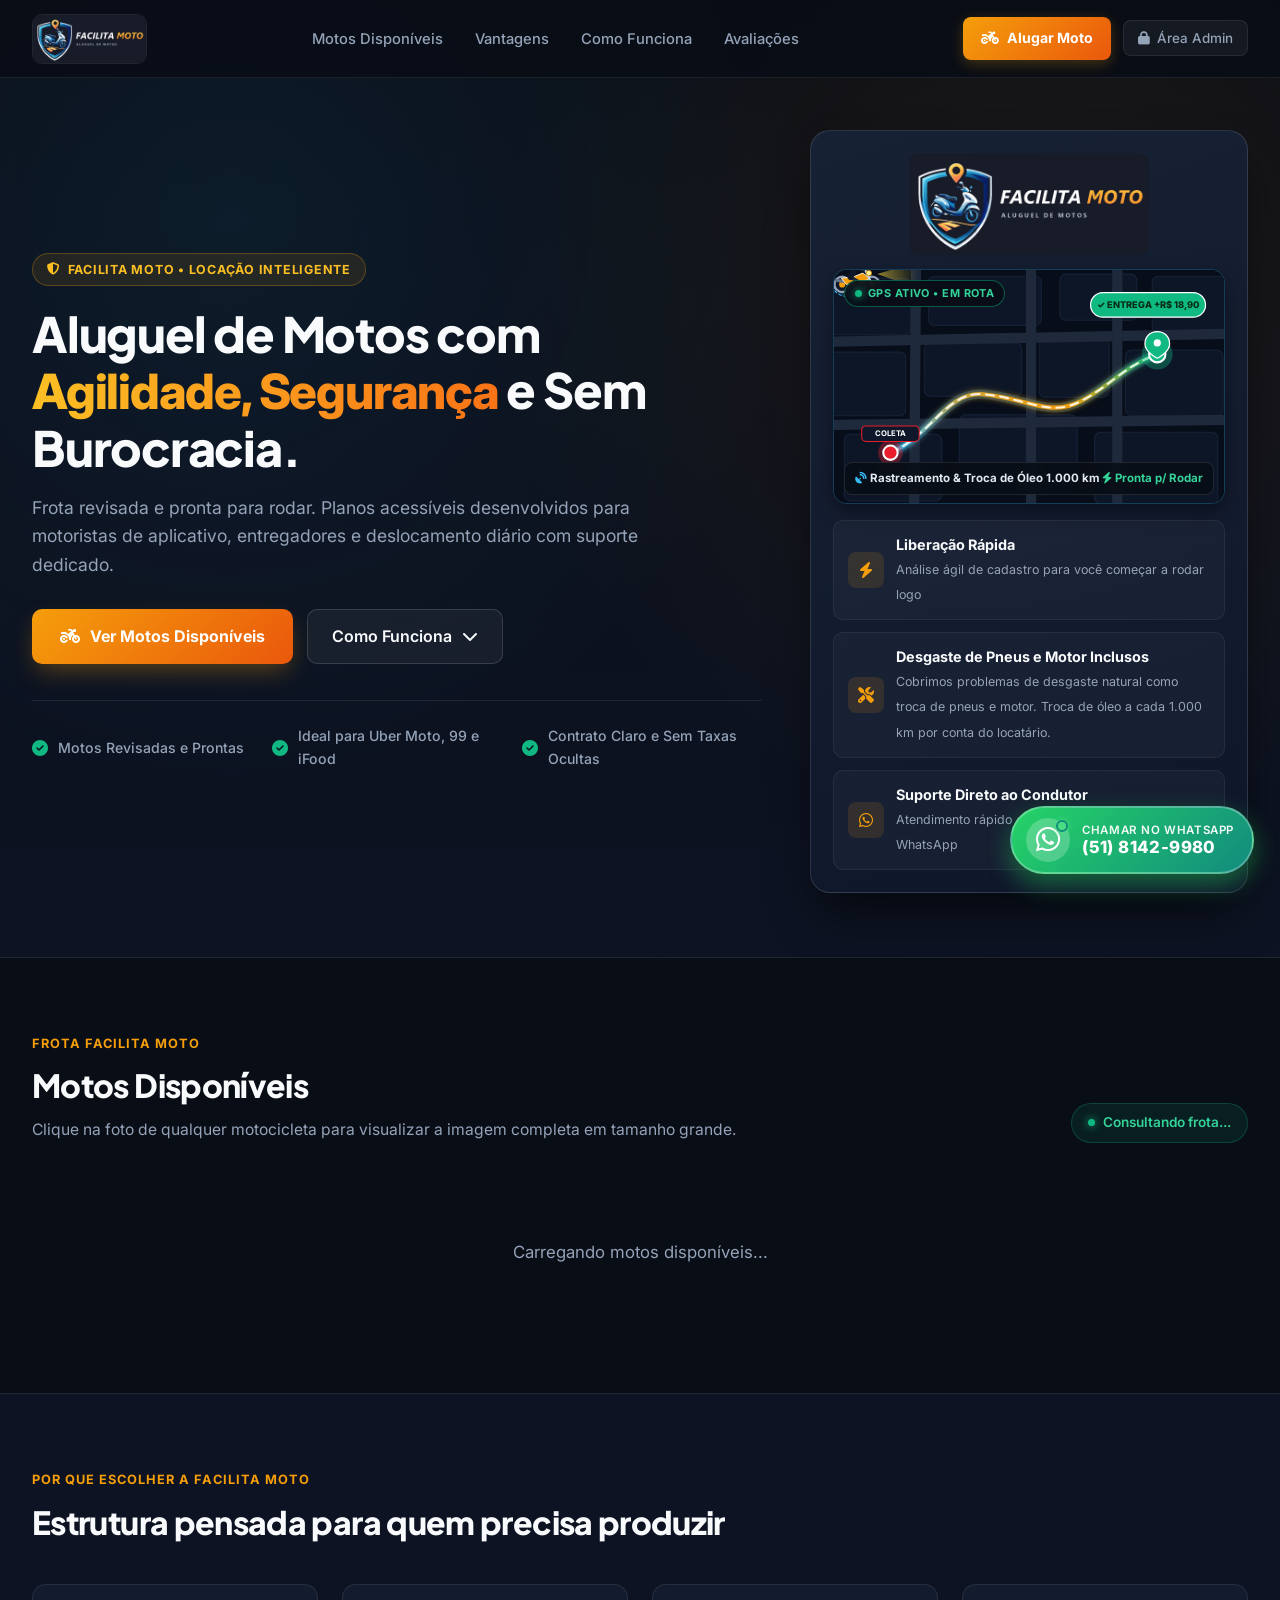
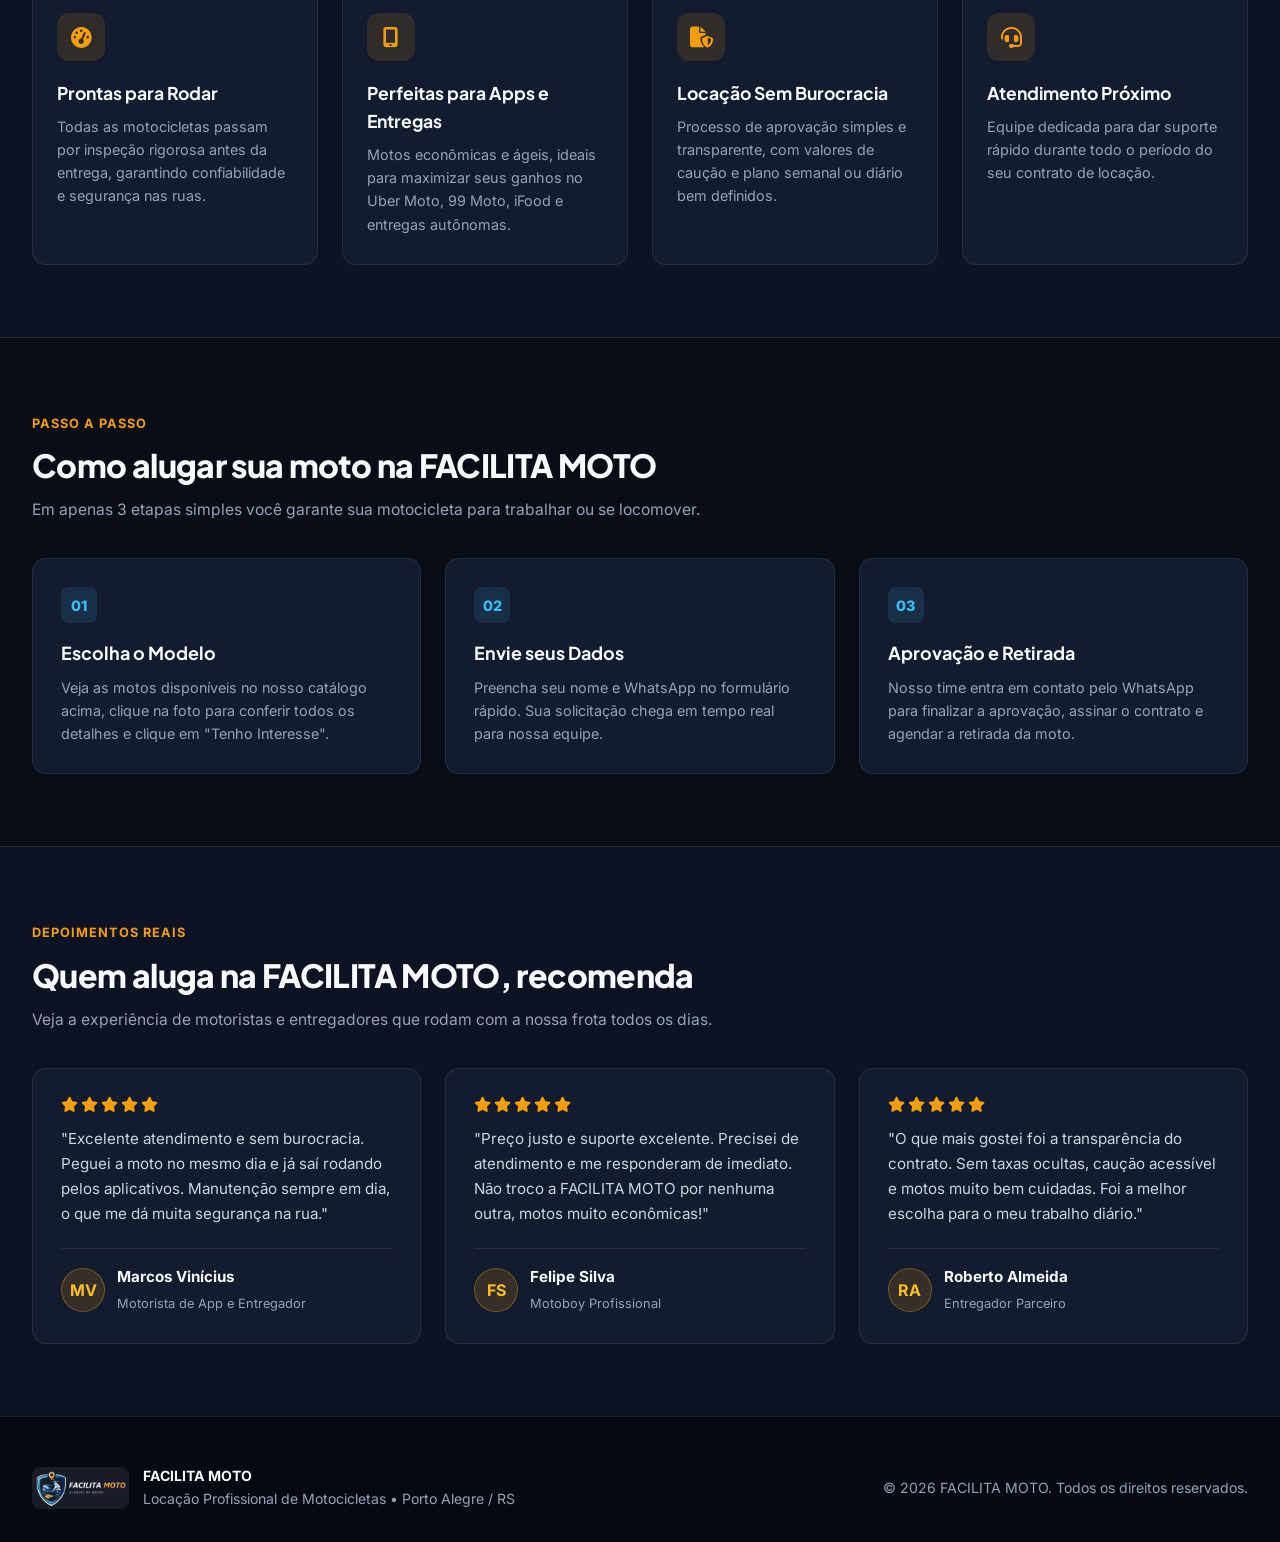
==== index.html @ a337e719 "Adicionar servicos pecas com valor R$ pagos dia 30, status condutor patio, login sem arroba, manter " ====
<!DOCTYPE html>
<html lang="pt-BR">
<head>
    <meta charset="UTF-8">
    <meta name="viewport" content="width=device-width, initial-scale=1.0, maximum-scale=1.0, user-scalable=no, viewport-fit=cover">
    <meta name="apple-mobile-web-app-capable" content="yes">
    <meta name="apple-mobile-web-app-status-bar-style" content="black-translucent">
    <meta name="theme-color" content="#090D16">
    <title>FACILITA MOTO | Locação Profissional de Motocicletas</title>
    <meta name="description" content="FACILITA MOTO - Aluguel de motos revisadas e prontas para rodar em Porto Alegre. Ideal para Uber Moto, 99 e iFood com aprovação rápida, rastreador e sem burocracia.">
    
    <!-- Favicon Oficial Facilita Moto (Quadrado Moto + GPS Sem Distorção) -->
    <link rel="manifest" href="manifest.json">
    <link rel="icon" type="image/x-icon" href="favicon.ico?v=2">
    <link rel="icon" type="image/png" sizes="32x32" href="favicon.png?v=2">
    <link rel="apple-touch-icon" href="favicon.png?v=2">

    <!-- Metatags de Compartilhamento Social (WhatsApp, Facebook, Instagram, Twitter) -->
    <meta property="og:site_name" content="FACILITA MOTO">
    <meta property="og:type" content="website">
    <meta property="og:url" content="https://facilitamoto.com.br/">
    <meta property="og:title" content="FACILITA MOTO | Aluguel de Motos Sem Burocracia">
    <meta property="og:description" content="Aluguel de motos revisadas e prontas para rodar em Porto Alegre. Planos acessíveis para Uber Moto, 99 e iFood com aprovação rápida, rastreador e cobertura para desgaste de pneus e motor!">
    <meta property="og:image" content="https://facilitamoto.com.br/logo.png.png">
    <meta property="og:image:secure_url" content="https://facilitamoto.com.br/logo.png.png">
    <meta property="og:image:type" content="image/png">
    <meta property="og:image:width" content="600">
    <meta property="og:image:height" content="600">
    <meta property="og:locale" content="pt_BR">

    <meta name="twitter:card" content="summary_large_image">
    <meta name="twitter:title" content="FACILITA MOTO | Aluguel de Motos Sem Burocracia">
    <meta name="twitter:description" content="Aluguel de motos revisadas e prontas para rodar em Porto Alegre. Planos acessíveis para Uber Moto, 99 e iFood com aprovação rápida, rastreador e cobertura para desgaste de pneus e motor!">
    <meta name="twitter:image" content="https://facilitamoto.com.br/logo.png.png">

    <link rel="preconnect" href="https://fonts.googleapis.com">
    <link rel="preconnect" href="https://fonts.gstatic.com" crossorigin>
    <link href="https://fonts.googleapis.com/css2?family=Inter:wght@400;500;600;700;800&family=Plus+Jakarta+Sans:wght@600;700;800&display=swap" rel="stylesheet">
    <link rel="stylesheet" href="https://cdnjs.cloudflare.com/ajax/libs/font-awesome/6.4.0/css/all.min.css">
    <link rel="stylesheet" href="style.css">
    <style>
        :root {
            --brand-amber: #F59E0B;
            --brand-amber-hover: #D97706;
            --brand-blue: #38BDF8;
            --bg-dark: #090D16;
            --bg-section: #0D1322;
            --bg-card: #131C2E;
            --bg-card-hover: #182338;
            --border-subtle: rgba(255, 255, 255, 0.08);
            --border-highlight: rgba(245, 158, 11, 0.4);
            --text-light: #F8FAFC;
            --text-secondary: #94A3B8;
            --text-muted-dark: #64748B;
        }

        html {
            scroll-behavior: smooth;
        }

        body {
            background-color: var(--bg-dark);
            color: var(--text-light);
            overflow-y: auto;
            overflow-x: hidden;
            display: block;
            font-family: 'Inter', sans-serif;
            line-height: 1.6;
        }

        h1, h2, h3, h4 {
            font-family: 'Plus Jakarta Sans', 'Inter', sans-serif;
        }

        /* ==========================================
           NAVBAR CORPORATIVA FIXA
        ========================================== */
        .public-navbar {
            position: fixed;
            top: 0;
            left: 0;
            right: 0;
            height: 78px;
            background: rgba(9, 13, 22, 0.88);
            backdrop-filter: blur(14px);
            -webkit-backdrop-filter: blur(14px);
            border-bottom: 1px solid var(--border-subtle);
            z-index: 100;
            display: flex;
            align-items: center;
        }

        .navbar-container {
            max-width: 1280px;
            width: 100%;
            margin: 0 auto;
            padding: 0 32px;
            display: flex;
            align-items: center;
            justify-content: space-between;
            gap: 20px;
        }

        .brand-link {
            display: flex;
            align-items: center;
            gap: 14px;
            text-decoration: none;
            color: var(--text-light);
        }

        .brand-logo-img {
            height: 50px;
            width: auto;
            border-radius: 10px;
            border: 1px solid rgba(255, 255, 255, 0.1);
            display: block;
        }

        .nav-links-public {
            display: flex;
            align-items: center;
            gap: 32px;
            list-style: none;
        }

        .nav-links-public a {
            color: var(--text-secondary);
            text-decoration: none;
            font-size: 0.92rem;
            font-weight: 500;
            transition: color 0.2s ease;
        }

        .nav-links-public a:hover {
            color: var(--text-light);
        }

        .nav-actions {
            display: flex;
            align-items: center;
            gap: 12px;
        }

        .btn-nav-cta {
            background: linear-gradient(135deg, #F59E0B 0%, #EA580C 100%);
            color: #fff;
            font-weight: 700;
            font-size: 0.88rem;
            padding: 10px 18px;
            border-radius: 8px;
            text-decoration: none;
            transition: all 0.2s ease;
            box-shadow: 0 4px 14px rgba(245, 158, 11, 0.25);
            display: inline-flex;
            align-items: center;
            gap: 8px;
        }

        .btn-nav-cta:hover {
            transform: translateY(-1px);
            box-shadow: 0 6px 20px rgba(245, 158, 11, 0.38);
        }

        .btn-admin-nav {
            background-color: rgba(255, 255, 255, 0.05);
            color: var(--text-secondary);
            border: 1px solid var(--border-subtle);
            padding: 9px 14px;
            border-radius: 8px;
            font-size: 0.84rem;
            font-weight: 500;
            cursor: pointer;
            transition: all 0.2s ease;
            display: inline-flex;
            align-items: center;
            gap: 7px;
        }

        .btn-admin-nav:hover {
            background-color: rgba(255, 255, 255, 0.1);
            border-color: rgba(255, 255, 255, 0.2);
            color: var(--text-light);
        }

        /* ==========================================
           HERO SECTION EXECUTIVA
        ========================================== */
        .hero-section {
            position: relative;
            padding: 130px 32px 64px;
            background:
                radial-gradient(circle at 18% 22%, rgba(56, 189, 248, 0.08) 0%, transparent 45%),
                radial-gradient(circle at 82% 30%, rgba(245, 158, 11, 0.08) 0%, transparent 45%),
                linear-gradient(180deg, #090D16 0%, #0D1322 100%);
            border-bottom: 1px solid var(--border-subtle);
            overflow: hidden;
        }

        .hero-container {
            max-width: 1280px;
            margin: 0 auto;
            display: grid;
            grid-template-columns: 1.25fr 0.75fr;
            gap: 48px;
            align-items: center;
        }

        .hero-badge {
            display: inline-flex;
            align-items: center;
            gap: 8px;
            padding: 6px 14px;
            border-radius: 999px;
            background: rgba(245, 158, 11, 0.1);
            border: 1px solid rgba(245, 158, 11, 0.28);
            color: #FBBF24;
            font-size: 0.78rem;
            font-weight: 700;
            letter-spacing: 0.06em;
            text-transform: uppercase;
            margin-bottom: 20px;
        }

        .hero-section h1 {
            font-size: clamp(2.2rem, 3.8vw, 3.35rem);
            font-weight: 800;
            color: var(--text-light);
            letter-spacing: -0.025em;
            line-height: 1.15;
            margin-bottom: 18px;
        }

        .hero-section h1 .highlight {
            background: linear-gradient(90deg, #FBBF24 0%, #F97316 100%);
            -webkit-background-clip: text;
            -webkit-text-fill-color: transparent;
        }

        .hero-section p.hero-lead {
            font-size: 1.1rem;
            color: var(--text-secondary);
            max-width: 620px;
            margin-bottom: 30px;
            font-weight: 400;
        }

        .hero-cta-group {
            display: flex;
            flex-wrap: wrap;
            gap: 14px;
            margin-bottom: 36px;
        }

        .btn-hero-primary {
            background: linear-gradient(135deg, #F59E0B 0%, #EA580C 100%);
            color: #fff;
            font-weight: 700;
            font-size: 1rem;
            padding: 14px 28px;
            border-radius: 10px;
            text-decoration: none;
            display: inline-flex;
            align-items: center;
            gap: 10px;
            box-shadow: 0 10px 25px -5px rgba(245, 158, 11, 0.35);
            transition: all 0.2s ease;
        }

        .btn-hero-primary:hover {
            transform: translateY(-2px);
            box-shadow: 0 14px 30px -5px rgba(245, 158, 11, 0.5);
        }

        .btn-hero-secondary {
            background: rgba(255, 255, 255, 0.05);
            color: var(--text-light);
            border: 1px solid rgba(255, 255, 255, 0.14);
            font-weight: 600;
            font-size: 1rem;
            padding: 14px 24px;
            border-radius: 10px;
            text-decoration: none;
            display: inline-flex;
            align-items: center;
            gap: 10px;
            transition: all 0.2s ease;
        }

        .btn-hero-secondary:hover {
            background: rgba(255, 255, 255, 0.1);
            border-color: rgba(255, 255, 255, 0.25);
        }

        .hero-trust-row {
            display: grid;
            grid-template-columns: repeat(3, auto);
            justify-content: start;
            gap: 28px;
            padding-top: 24px;
            border-top: 1px solid var(--border-subtle);
        }

        .trust-item {
            display: flex;
            align-items: center;
            gap: 10px;
            font-size: 0.88rem;
            color: var(--text-secondary);
            font-weight: 500;
        }

        .trust-item i {
            color: #10B981;
            font-size: 1rem;
        }

        /* Card Institucional à Direita no Hero */
        .hero-brand-card {
            background: linear-gradient(160deg, rgba(24, 35, 56, 0.92) 0%, rgba(15, 23, 42, 0.98) 100%);
            border: 1px solid rgba(255, 255, 255, 0.12);
            border-radius: 20px;
            padding: 22px;
            box-shadow: 0 25px 50px -12px rgba(0, 0, 0, 0.65);
            position: relative;
        }

        .hero-brand-card-logo {
            width: 100%;
            max-width: 240px;
            height: auto;
            display: block;
            margin: 0 auto 14px;
            border-radius: 10px;
        }

        /* =========================================================
           ANIMAÇÃO GPS MAPA + MOTOQUEIRO COM BAG IFOOD FAZENDO ENTREGAS
        ========================================================= */
        .gps-delivery-stage {
            position: relative;
            width: 100%;
            height: 235px;
            border-radius: 14px;
            overflow: hidden;
            background: #070d19;
            border: 1px solid rgba(56, 189, 248, 0.28);
            box-shadow: inset 0 0 35px rgba(0, 0, 0, 0.8), 0 8px 20px rgba(0, 0, 0, 0.4);
            margin-bottom: 16px;
        }

        .gps-hud-top {
            position: absolute;
            top: 10px;
            left: 10px;
            right: 10px;
            z-index: 6;
            display: flex;
            justify-content: space-between;
            align-items: center;
            pointer-events: none;
        }

        .gps-live-pill {
            background: rgba(9, 13, 22, 0.88);
            backdrop-filter: blur(6px);
            border: 1px solid rgba(16, 185, 129, 0.45);
            color: #34D399;
            font-size: 0.68rem;
            font-weight: 700;
            padding: 4px 10px;
            border-radius: 999px;
            display: inline-flex;
            align-items: center;
            gap: 6px;
            letter-spacing: 0.04em;
            text-transform: uppercase;
        }

        .gps-live-dot {
            width: 7px;
            height: 7px;
            border-radius: 50%;
            background: #10B981;
            box-shadow: 0 0 8px #10B981;
            animation: gpsBlink 1.2s infinite;
        }

        .gps-ifood-pill {
            background: linear-gradient(135deg, #EA1D2C 0%, #B91C1C 100%);
            color: #fff;
            font-size: 0.68rem;
            font-weight: 800;
            padding: 4px 10px;
            border-radius: 999px;
            display: inline-flex;
            align-items: center;
            gap: 5px;
            box-shadow: 0 4px 12px rgba(234, 29, 44, 0.45);
        }

        .gps-hud-bottom {
            position: absolute;
            bottom: 8px;
            left: 10px;
            right: 10px;
            z-index: 6;
            display: flex;
            justify-content: space-between;
            align-items: center;
            background: rgba(9, 13, 22, 0.86);
            backdrop-filter: blur(6px);
            border: 1px solid rgba(255, 255, 255, 0.1);
            border-radius: 8px;
            padding: 6px 10px;
            font-size: 0.72rem;
            color: #E2E8F0;
        }

        @keyframes gpsBlink {
            0%, 100% { opacity: 1; transform: scale(1); }
            50% { opacity: 0.35; transform: scale(1.3); }
        }

        /* Animação da rota tracejada do GPS */
        .gps-route-glow {
            stroke-dasharray: 8 6;
            animation: routeDashMove 1.2s linear infinite;
        }

        @keyframes routeDashMove {
            to { stroke-dashoffset: -28; }
        }

        /* Pulso dos Pinos de Coleta e Entrega no Mapa */
        .map-pin-pulse {
            transform-box: fill-box;
            transform-origin: center;
            animation: pinPulseAnim 2s ease-out infinite;
        }

        @keyframes pinPulseAnim {
            0% { transform: scale(0.6); opacity: 0.95; }
            100% { transform: scale(2.4); opacity: 0; }
        }

        /* Movimento do Motoqueiro com Bag iFood pelo Mapa GPS */
        .motoboy-mover {
            animation: motoboyGpsJourney 9s ease-in-out infinite;
        }

        @keyframes motoboyGpsJourney {
            0% {
                transform: translate(42px, 165px) scale(0.92) rotate(-18deg);
            }
            22% {
                transform: translate(118px, 112px) scale(0.95) rotate(-8deg);
            }
            48% {
                transform: translate(205px, 128px) scale(0.95) rotate(8deg);
            }
            75% {
                transform: translate(285px, 76px) scale(0.98) rotate(-14deg);
            }
            88% {
                transform: translate(285px, 74px) scale(1.02) rotate(0deg);
            }
            100% {
                transform: translate(42px, 165px) scale(0.92) rotate(-18deg);
            }
        }

        /* Balanço suave da moto em movimento */
        .motoboy-bounce {
            animation: motoVibration 0.35s ease-in-out infinite alternate;
        }

        @keyframes motoVibration {
            from { transform: translateY(0px); }
            to { transform: translateY(-2.2px); }
        }

        /* Notificação de Entrega Concluída quando chega no destino */
        .delivery-complete-pop {
            animation: deliveryPopBadge 9s ease-in-out infinite;
            transform-box: fill-box;
            transform-origin: center;
        }

        @keyframes deliveryPopBadge {
            0%, 68% { opacity: 0; transform: translateY(6px) scale(0.8); }
            75%, 90% { opacity: 1; transform: translateY(-4px) scale(1); }
            96%, 100% { opacity: 0; transform: translateY(-10px) scale(0.8); }
        }

        .hero-brand-features {
            display: flex;
            flex-direction: column;
            gap: 12px;
        }

        .hero-brand-feature {
            display: flex;
            align-items: center;
            gap: 12px;
            background: rgba(255, 255, 255, 0.03);
            border: 1px solid rgba(255, 255, 255, 0.06);
            padding: 12px 14px;
            border-radius: 10px;
        }

        .hero-brand-feature-icon {
            width: 36px;
            height: 36px;
            border-radius: 8px;
            background: rgba(245, 158, 11, 0.12);
            color: var(--brand-amber);
            display: flex;
            align-items: center;
            justify-content: center;
            font-size: 1rem;
            flex-shrink: 0;
        }

        .hero-brand-feature div strong {
            display: block;
            font-size: 0.9rem;
            color: var(--text-light);
        }

        .hero-brand-feature div span {
            font-size: 0.78rem;
            color: var(--text-secondary);
        }

        /* ==========================================
           SEÇÃO DE CATÁLOGO DE MOTOS
        ========================================== */
        .container {
            max-width: 1280px;
            margin: 0 auto;
            padding: 72px 32px;
        }

        .section-header-bar {
            display: flex;
            justify-content: space-between;
            align-items: flex-end;
            flex-wrap: wrap;
            gap: 20px;
            margin-bottom: 40px;
        }

        .section-eyebrow {
            display: inline-block;
            color: var(--brand-amber);
            font-size: 0.8rem;
            font-weight: 700;
            text-transform: uppercase;
            letter-spacing: 0.08em;
            margin-bottom: 6px;
        }

        .section-title {
            font-size: clamp(1.65rem, 2.5vw, 2.2rem);
            font-weight: 800;
            color: var(--text-light);
            letter-spacing: -0.02em;
            margin: 0;
        }

        .section-subtitle {
            color: var(--text-secondary);
            font-size: 0.98rem;
            margin-top: 6px;
        }

        .fleet-counter-badge {
            background: rgba(16, 185, 129, 0.1);
            border: 1px solid rgba(16, 185, 129, 0.25);
            color: #34D399;
            padding: 8px 16px;
            border-radius: 999px;
            font-size: 0.85rem;
            font-weight: 600;
            display: inline-flex;
            align-items: center;
            gap: 8px;
        }

        /* Grid de Motos Profissional */
        .motos-grid {
            display: grid;
            grid-template-columns: repeat(auto-fill, minmax(360px, 1fr));
            gap: 28px;
        }

        .moto-card {
            background-color: var(--bg-card);
            border-radius: 16px;
            overflow: hidden;
            box-shadow: 0 10px 30px -10px rgba(0, 0, 0, 0.5);
            transition: all 0.25s ease;
            display: flex;
            flex-direction: column;
            border: 1px solid var(--border-subtle);
        }

        .moto-card:hover {
            transform: translateY(-4px);
            background-color: var(--bg-card-hover);
            border-color: rgba(245, 158, 11, 0.35);
            box-shadow: 0 20px 40px -12px rgba(0, 0, 0, 0.65);
        }

        /* Container da Foto da Moto (Clicável para Ampliar) */
        .moto-image-wrapper {
            position: relative;
            height: 260px;
            width: 100%;
            overflow: hidden;
            background: #0B0F19;
            display: flex;
            align-items: center;
            justify-content: center;
            cursor: pointer;
            border-bottom: 1px solid var(--border-subtle);
        }

        /* Fundo desfocado sutil para preencher proporções sem cortar a foto principal */
        .moto-img-ambient {
            position: absolute;
            inset: 0;
            width: 100%;
            height: 100%;
            object-fit: cover;
            filter: blur(18px) brightness(0.38);
            transform: scale(1.12);
            pointer-events: none;
        }

        /* Imagem Principal Completa sem cortes */
        .moto-img-main {
            position: relative;
            z-index: 2;
            width: 100%;
            height: 100%;
            object-fit: contain;
            transition: transform 0.35s ease;
        }

        .moto-image-wrapper:hover .moto-img-main {
            transform: scale(1.03);
        }

        /* Badges sobre a foto */
        .moto-status-pill {
            position: absolute;
            top: 12px;
            left: 12px;
            z-index: 4;
            background: rgba(9, 13, 22, 0.85);
            backdrop-filter: blur(8px);
            border: 1px solid rgba(16, 185, 129, 0.4);
            color: #34D399;
            font-size: 0.75rem;
            font-weight: 700;
            padding: 5px 11px;
            border-radius: 999px;
            display: inline-flex;
            align-items: center;
            gap: 6px;
            text-transform: uppercase;
            letter-spacing: 0.04em;
        }

        .moto-status-dot {
            width: 7px;
            height: 7px;
            border-radius: 50%;
            background: #10B981;
            box-shadow: 0 0 8px #10B981;
        }

        .moto-zoom-hint {
            position: absolute;
            bottom: 12px;
            right: 12px;
            z-index: 4;
            background: rgba(9, 13, 22, 0.86);
            backdrop-filter: blur(8px);
            border: 1px solid rgba(255, 255, 255, 0.18);
            color: #F8FAFC;
            font-size: 0.76rem;
            font-weight: 600;
            padding: 6px 12px;
            border-radius: 8px;
            display: inline-flex;
            align-items: center;
            gap: 6px;
            transition: all 0.2s ease;
        }

        .moto-image-wrapper:hover .moto-zoom-hint {
            background: var(--brand-amber);
            border-color: var(--brand-amber);
            color: #090D16;
            font-weight: 700;
        }

        .moto-image-placeholder {
            height: 260px;
            background-color: #0B0F19;
            display: flex;
            flex-direction: column;
            align-items: center;
            justify-content: center;
            gap: 10px;
            font-size: 3.2rem;
            color: #334155;
            border-bottom: 1px solid var(--border-subtle);
        }

        .moto-info {
            padding: 24px;
            flex: 1;
            display: flex;
            flex-direction: column;
        }

        .moto-info h3 {
            font-size: 1.25rem;
            font-weight: 800;
            color: var(--text-light);
            margin-bottom: 8px;
            letter-spacing: -0.01em;
        }

        .moto-specs-row {
            display: flex;
            flex-wrap: wrap;
            gap: 8px;
            margin-bottom: 20px;
        }

        .spec-tag {
            background: rgba(255, 255, 255, 0.04);
            border: 1px solid rgba(255, 255, 255, 0.07);
            color: var(--text-secondary);
            font-size: 0.8rem;
            font-weight: 500;
            padding: 4px 10px;
            border-radius: 6px;
            display: inline-flex;
            align-items: center;
            gap: 6px;
        }

        .moto-price-bar {
            margin-top: auto;
            background: rgba(9, 13, 22, 0.65);
            border: 1px solid var(--border-subtle);
            border-radius: 12px;
            padding: 14px 16px;
            display: flex;
            align-items: center;
            justify-content: space-between;
            margin-bottom: 16px;
        }

        .moto-price-label {
            font-size: 0.78rem;
            font-weight: 600;
            text-transform: uppercase;
            letter-spacing: 0.05em;
            color: var(--text-secondary);
            display: block;
        }

        .moto-price-sub {
            font-size: 0.75rem;
            color: var(--text-muted-dark);
        }

        .moto-price-value {
            font-size: 1.55rem;
            font-weight: 800;
            color: var(--text-light);
            font-family: 'Plus Jakarta Sans', sans-serif;
        }

        .moto-price-value small {
            font-size: 0.82rem;
            font-weight: 500;
            color: var(--text-secondary);
        }

        .moto-card-actions {
            display: flex;
            gap: 10px;
        }

        .btn-proposta {
            flex: 1;
            padding: 13px 18px;
            font-size: 0.95rem;
            font-weight: 700;
            background: linear-gradient(135deg, #F59E0B 0%, #EA580C 100%);
            color: #fff;
            border: none;
            border-radius: 10px;
            transition: all 0.2s ease;
            cursor: pointer;
            display: inline-flex;
            align-items: center;
            justify-content: center;
            gap: 8px;
            box-shadow: 0 4px 14px rgba(245, 158, 11, 0.25);
        }

        .btn-proposta:hover {
            transform: translateY(-1px);
            box-shadow: 0 8px 20px rgba(245, 158, 11, 0.4);
        }

        .btn-ver-foto {
            padding: 13px 14px;
            background: rgba(255, 255, 255, 0.05);
            color: var(--text-light);
            border: 1px solid rgba(255, 255, 255, 0.12);
            border-radius: 10px;
            cursor: pointer;
            font-size: 0.9rem;
            transition: all 0.2s ease;
            display: inline-flex;
            align-items: center;
            justify-content: center;
        }

        .btn-ver-foto:hover {
            background: rgba(255, 255, 255, 0.12);
            border-color: rgba(255, 255, 255, 0.25);
        }

        /* ==========================================
           SEÇÃO DE VANTAGENS / DIFERENCIAIS
        ========================================== */
        .features-section {
            background-color: var(--bg-section);
            border-top: 1px solid var(--border-subtle);
            border-bottom: 1px solid var(--border-subtle);
            padding: 72px 32px;
        }

        .features-grid {
            max-width: 1280px;
            margin: 36px auto 0;
            display: grid;
            grid-template-columns: repeat(auto-fit, minmax(260px, 1fr));
            gap: 24px;
        }

        .feature-box {
            background: var(--bg-card);
            border: 1px solid var(--border-subtle);
            border-radius: 14px;
            padding: 28px 24px;
            transition: all 0.2s ease;
        }

        .feature-box:hover {
            border-color: rgba(245, 158, 11, 0.3);
            transform: translateY(-3px);
        }

        .feature-icon {
            width: 48px;
            height: 48px;
            border-radius: 12px;
            background: rgba(245, 158, 11, 0.12);
            color: var(--brand-amber);
            display: flex;
            align-items: center;
            justify-content: center;
            font-size: 1.3rem;
            margin-bottom: 18px;
        }

        .feature-box h3 {
            font-size: 1.1rem;
            font-weight: 700;
            color: var(--text-light);
            margin-bottom: 8px;
        }

        .feature-box p {
            font-size: 0.9rem;
            color: var(--text-secondary);
        }

        /* ==========================================
           COMO FUNCIONA (PASSO A PASSO)
        ========================================== */
        .steps-section {
            padding: 72px 32px;
            max-width: 1280px;
            margin: 0 auto;
        }

        .steps-grid {
            display: grid;
            grid-template-columns: repeat(auto-fit, minmax(280px, 1fr));
            gap: 24px;
            margin-top: 36px;
        }

        .step-card {
            background: var(--bg-card);
            border: 1px solid var(--border-subtle);
            border-radius: 14px;
            padding: 28px;
            position: relative;
        }

        .step-number {
            display: inline-flex;
            align-items: center;
            justify-content: center;
            width: 36px;
            height: 36px;
            border-radius: 8px;
            background: rgba(56, 189, 248, 0.12);
            color: var(--brand-blue);
            font-weight: 800;
            font-size: 0.9rem;
            margin-bottom: 16px;
        }

        .step-card h3 {
            font-size: 1.12rem;
            font-weight: 700;
            margin-bottom: 8px;
            color: var(--text-light);
        }

        .step-card p {
            font-size: 0.9rem;
            color: var(--text-secondary);
        }

        /* ==========================================
           DEPOIMENTOS / PROVAS SOCIAIS
        ========================================== */
        .testimonials-section {
            padding: 72px 32px;
            background-color: var(--bg-section);
            border-top: 1px solid var(--border-subtle);
        }

        .testimonials-container {
            max-width: 1280px;
            margin: 0 auto;
        }

        .testimonials-grid {
            display: grid;
            grid-template-columns: repeat(auto-fit, minmax(300px, 1fr));
            gap: 24px;
            margin-top: 36px;
        }

        .testimonial-card {
            background: var(--bg-card);
            border: 1px solid var(--border-subtle);
            border-radius: 14px;
            padding: 28px;
            text-align: left;
            display: flex;
            flex-direction: column;
        }

        .testimonial-stars {
            color: #F59E0B;
            margin-bottom: 14px;
            font-size: 0.95rem;
            display: flex;
            gap: 3px;
        }

        .testimonial-text {
            font-size: 0.95rem;
            line-height: 1.65;
            color: #CBD5E1;
            margin-bottom: 22px;
            flex: 1;
        }

        .testimonial-user {
            display: flex;
            align-items: center;
            gap: 12px;
            padding-top: 16px;
            border-top: 1px solid var(--border-subtle);
        }

        .testimonial-avatar {
            width: 44px;
            height: 44px;
            border-radius: 50%;
            background: rgba(245, 158, 11, 0.15);
            border: 1px solid rgba(245, 158, 11, 0.35);
            display: flex;
            align-items: center;
            justify-content: center;
            font-weight: 700;
            color: #FBBF24;
            font-size: 1rem;
        }

        .testimonial-user-info strong {
            display: block;
            color: var(--text-light);
            font-size: 0.95rem;
        }

        .testimonial-user-info span {
            font-size: 0.8rem;
            color: var(--text-secondary);
        }

        /* ==========================================
           FOOTER INSTITUCIONAL
        ========================================== */
        .public-footer {
            background: #060911;
            border-top: 1px solid var(--border-subtle);
            padding: 48px 32px 32px;
            color: var(--text-secondary);
            font-size: 0.88rem;
        }

        .footer-container {
            max-width: 1280px;
            margin: 0 auto;
            display: flex;
            justify-content: space-between;
            align-items: center;
            flex-wrap: wrap;
            gap: 24px;
        }

        .footer-brand {
            display: flex;
            align-items: center;
            gap: 14px;
        }

        .footer-brand img {
            height: 42px;
            border-radius: 8px;
            border: 1px solid var(--border-subtle);
        }

        /* ==========================================
           LIGHTBOX MODAL (IMAGEM COMPLETA)
        ========================================== */
        .lightbox-modal {
            display: none;
            position: fixed;
            inset: 0;
            z-index: 2000;
            background: rgba(4, 7, 14, 0.92);
            backdrop-filter: blur(10px);
            -webkit-backdrop-filter: blur(10px);
            align-items: center;
            justify-content: center;
            padding: 24px;
            animation: fadeIn 0.2s ease;
        }

        .lightbox-modal.show {
            display: flex;
        }

        .lightbox-wrapper {
            position: relative;
            max-width: 1000px;
            width: 100%;
            display: flex;
            flex-direction: column;
            align-items: center;
        }

        .lightbox-close-btn {
            position: absolute;
            top: -14px;
            right: -14px;
            width: 44px;
            height: 44px;
            border-radius: 50%;
            background: #1E293B;
            color: #fff;
            border: 1px solid rgba(255, 255, 255, 0.2);
            font-size: 1.3rem;
            cursor: pointer;
            display: flex;
            align-items: center;
            justify-content: center;
            z-index: 10;
            box-shadow: 0 8px 25px rgba(0, 0, 0, 0.6);
            transition: all 0.2s ease;
        }

        .lightbox-close-btn:hover {
            background: #EF4444;
            border-color: #EF4444;
            transform: scale(1.06);
        }

        .lightbox-img-box {
            width: 100%;
            display: flex;
            align-items: center;
            justify-content: center;
            background: #090D16;
            border: 1px solid rgba(255, 255, 255, 0.12);
            border-radius: 16px;
            padding: 12px;
            box-shadow: 0 25px 60px rgba(0, 0, 0, 0.85);
        }

        .lightbox-img-box img {
            max-width: 100%;
            max-height: 76vh;
            width: auto;
            height: auto;
            object-fit: contain;
            border-radius: 10px;
            display: block;
        }

        .lightbox-footer-bar {
            margin-top: 16px;
            width: 100%;
            background: #131C2E;
            border: 1px solid rgba(255, 255, 255, 0.1);
            border-radius: 12px;
            padding: 14px 20px;
            display: flex;
            align-items: center;
            justify-content: space-between;
            flex-wrap: wrap;
            gap: 16px;
        }

        .lightbox-moto-meta h4 {
            font-size: 1.15rem;
            font-weight: 800;
            color: var(--text-light);
            margin-bottom: 2px;
        }

        .lightbox-moto-meta span {
            font-size: 0.88rem;
            color: var(--text-secondary);
        }

        /* ==========================================
           MODAIS DE PROPOSTA E LOGIN
        ========================================== */
        .modal-content.public-modal {
            max-width: 460px;
            background-color: #131C2E;
            border: 1px solid rgba(255, 255, 255, 0.12);
            box-shadow: 0 25px 50px -12px rgba(0, 0, 0, 0.85);
            color: #fff;
            border-radius: 16px;
        }

        .modal-content.public-modal .modal-header {
            border-bottom: 1px solid rgba(255, 255, 255, 0.08);
            padding: 20px 24px;
        }

        .modal-content.public-modal .modal-body {
            padding: 24px;
        }

        .modal-content.public-modal .close-btn {
            color: #94A3B8;
        }

        .modal-content.public-modal .close-btn:hover {
            color: #fff;
        }

        .moto-resumo {
            display: flex;
            align-items: center;
            gap: 15px;
            background-color: rgba(9, 13, 22, 0.6);
            padding: 16px;
            border-radius: 10px;
            margin-bottom: 20px;
            border: 1px solid rgba(255, 255, 255, 0.08);
        }

        .modal-content.public-modal label {
            color: #CBD5E1;
            font-weight: 500;
            margin-bottom: 6px;
        }

        .modal-content.public-modal input {
            background-color: #090D16;
            color: #fff;
            border: 1px solid rgba(255, 255, 255, 0.12);
            padding: 12px 14px;
            border-radius: 8px;
        }

        .modal-content.public-modal input:focus {
            border-color: var(--brand-amber);
            box-shadow: 0 0 0 3px rgba(245, 158, 11, 0.15);
            outline: none;
        }

        .empty-motos {
            text-align: center;
            padding: 56px 24px;
            color: var(--text-secondary);
            font-size: 1.05rem;
            grid-column: 1 / -1;
        }

        /* Responsividade Mobile */
        @media (max-width: 960px) {
            .hero-container {
                grid-template-columns: 1fr;
                gap: 32px;
            }
            .nav-links-public {
                display: none;
            }
        }

        @media (max-width: 640px) {
            .navbar-container {
                padding: 0 16px;
            }
            .btn-nav-cta {
                display: none;
            }
            .hero-section {
                padding: 108px 16px 48px;
            }
            .hero-trust-row {
                grid-template-columns: 1fr;
                gap: 12px;
            }
            .container, .features-section, .steps-section, .testimonials-section {
                padding: 48px 16px;
            }
            .motos-grid {
                grid-template-columns: 1fr;
            }
            .moto-image-wrapper {
                height: 230px;
            }
            .lightbox-close-btn {
                top: 8px;
                right: 8px;
            }
        }

        /* ==========================================
           BOTÃO FLUTUANTE WHATSAPP OFICIAL
        ========================================== */
        .floating-whatsapp-btn {
            position: fixed;
            bottom: 26px;
            right: 26px;
            z-index: 99999;
            display: inline-flex;
            align-items: center;
            gap: 12px;
            background: linear-gradient(135deg, #25D366 0%, #128C7E 100%);
            color: #ffffff !important;
            padding: 10px 18px 10px 14px;
            border-radius: 50px;
            text-decoration: none;
            box-shadow: 0 10px 25px rgba(37, 211, 102, 0.45), 0 4px 10px rgba(0, 0, 0, 0.35);
            border: 2px solid rgba(255, 255, 255, 0.28);
            transition: all 0.3s cubic-bezier(0.175, 0.885, 0.32, 1.275);
            backdrop-filter: blur(8px);
            cursor: pointer;
        }

        .floating-whatsapp-btn:hover {
            transform: translateY(-4px) scale(1.04);
            box-shadow: 0 16px 34px rgba(37, 211, 102, 0.6), 0 6px 14px rgba(0, 0, 0, 0.45);
            color: #ffffff;
        }

        .f-wa-icon-box {
            position: relative;
            width: 44px;
            height: 44px;
            background: rgba(255, 255, 255, 0.22);
            border-radius: 50%;
            display: flex;
            align-items: center;
            justify-content: center;
            font-size: 1.75rem;
            flex-shrink: 0;
            color: #fff;
        }

        .f-wa-status-dot {
            position: absolute;
            top: 2px;
            right: 2px;
            width: 12px;
            height: 12px;
            background: #4ade80;
            border: 2px solid #128C7E;
            border-radius: 50%;
            box-shadow: 0 0 6px #4ade80;
        }

        .f-wa-text-box {
            display: flex;
            flex-direction: column;
            line-height: 1.22;
            text-align: left;
        }

        .f-wa-label {
            font-size: 0.72rem;
            text-transform: uppercase;
            letter-spacing: 0.6px;
            opacity: 0.95;
            font-weight: 600;
        }

        .f-wa-number {
            font-size: 1.05rem;
            font-weight: 800;
            letter-spacing: 0.4px;
            color: #ffffff;
            white-space: nowrap;
        }

        .f-wa-pulse {
            position: absolute;
            top: -5px;
            left: -5px;
            right: -5px;
            bottom: -5px;
            border-radius: 54px;
            border: 2px solid #25D366;
            animation: fWaPulseAnim 2.2s infinite;
            pointer-events: none;
            opacity: 0;
        }

        @keyframes fWaPulseAnim {
            0% { transform: scale(0.96); opacity: 0.85; }
            50% { transform: scale(1.06); opacity: 0; }
            100% { transform: scale(0.96); opacity: 0; }
        }

        @media (max-width: 600px) {
            .floating-whatsapp-btn {
                bottom: 18px;
                right: 18px;
                padding: 8px 14px 8px 10px;
                gap: 10px;
            }
            .f-wa-icon-box {
                width: 38px;
                height: 38px;
                font-size: 1.5rem;
            }
            .f-wa-label {
                font-size: 0.66rem;
            }
            .f-wa-number {
                font-size: 0.94rem;
            }
        }
    </style>
</head>
<body>

    <!-- NAVBAR CORPORATIVA -->
    <header class="public-navbar">
        <div class="navbar-container">
            <a href="#" class="brand-link">
                <img src="logo.png.png" alt="FACILITA MOTO" class="brand-logo-img">
            </a>

            <ul class="nav-links-public">
                <li><a href="#frota">Motos Disponíveis</a></li>
                <li><a href="#vantagens">Vantagens</a></li>
                <li><a href="#como-funciona">Como Funciona</a></li>
                <li><a href="#depoimentos">Avaliações</a></li>
            </ul>

            <div class="nav-actions">
                <a href="#frota" class="btn-nav-cta">
                    <i class="fa-solid fa-motorcycle"></i> Alugar Moto
                </a>
                <button class="btn-admin-nav" onclick="abrirLoginAdmin()">
                    <i class="fa-solid fa-lock"></i> Área Admin
                </button>
            </div>
        </div>
    </header>

    <!-- HERO SECTION PROFISSIONAL -->
    <section class="hero-section">
        <div class="hero-container">
            <div>
                <span class="hero-badge">
                    <i class="fa-solid fa-shield-halved"></i> FACILITA MOTO • Locação Inteligente
                </span>
                <h1>
                    Aluguel de Motos com <span class="highlight">Agilidade, Segurança</span> e Sem Burocracia.
                </h1>
                <p class="hero-lead">
                    Frota revisada e pronta para rodar. Planos acessíveis desenvolvidos para motoristas de aplicativo, entregadores e deslocamento diário com suporte dedicado.
                </p>

                <div class="hero-cta-group">
                    <a href="#frota" class="btn-hero-primary">
                        <i class="fa-solid fa-motorcycle"></i> Ver Motos Disponíveis
                    </a>
                    <a href="#como-funciona" class="btn-hero-secondary">
                        Como Funciona <i class="fa-solid fa-chevron-down"></i>
                    </a>
                </div>

                <div class="hero-trust-row">
                    <div class="trust-item">
                        <i class="fa-solid fa-circle-check"></i>
                        <span>Motos Revisadas e Prontas</span>
                    </div>
                    <div class="trust-item">
                        <i class="fa-solid fa-circle-check"></i>
                        <span>Ideal para Uber Moto, 99 e iFood</span>
                    </div>
                    <div class="trust-item">
                        <i class="fa-solid fa-circle-check"></i>
                        <span>Contrato Claro e Sem Taxas Ocultas</span>
                    </div>
                </div>
            </div>

            <div class="hero-brand-card">
                <img src="logo.png.png" alt="FACILITA MOTO - Aluguel de Motos" class="hero-brand-card-logo">

                <!-- ANIMAÇÃO: MAPA GPS + MOTOQUEIRO COM BAG DO IFOOD NAS COSTAS FAZENDO ENTREGAS -->
                <div class="gps-delivery-stage" title="Simulação GPS em Tempo Real • Entregas iFood & Apps">
                    <div class="gps-hud-top">
                        <span class="gps-live-pill">
                            <span class="gps-live-dot"></span> GPS Ativo • Em Rota
                        </span>
                    </div>

                    <svg viewBox="0 0 380 235" width="100%" height="100%" preserveAspectRatio="xMidYMid slice" xmlns="http://www.w3.org/2000/svg">
                        <defs>
                            <linearGradient id="gpsRouteGrad" x1="0%" y1="100%" x2="100%" y2="0%">
                                <stop offset="0%" stop-color="#38BDF8" />
                                <stop offset="55%" stop-color="#F59E0B" />
                                <stop offset="100%" stop-color="#10B981" />
                            </linearGradient>
                            <radialGradient id="headlightBeam" cx="0%" cy="50%" r="100%">
                                <stop offset="0%" stop-color="rgba(253, 224, 71, 0.55)" />
                                <stop offset="100%" stop-color="rgba(253, 224, 71, 0)" />
                            </radialGradient>
                            <filter id="glowFilter" x="-20%" y="-20%" width="140%" height="140%">
                                <feGaussianBlur stdDeviation="3" result="blur" />
                                <feComposite in="SourceGraphic" in2="blur" operator="over" />
                            </filter>
                        </defs>

                        <!-- Fundo do Mapa Urbano Noturno (Quadras e Ruas) -->
                        <rect width="380" height="235" fill="#070d19" />
                        
                        <!-- Quadras estilizadas do Mapa -->
                        <g fill="#0d1627" stroke="#162238" stroke-width="1">
                            <rect x="-10" y="12" width="85" height="55" rx="6" />
                            <rect x="92" y="10" width="110" height="48" rx="6" />
                            <rect x="220" y="8" width="75" height="45" rx="6" />
                            <rect x="310" y="10" width="80" height="55" rx="6" />

                            <rect x="-5" y="84" width="75" height="62" rx="6" />
                            <rect x="88" y="75" width="95" height="52" rx="6" />
                            <rect x="200" y="70" width="68" height="58" rx="6" />
                            <rect x="284" y="82" width="95" height="64" rx="6" />

                            <rect x="10" y="164" width="95" height="65" rx="6" />
                            <rect x="122" y="145" width="115" height="75" rx="6" />
                            <rect x="254" y="162" width="120" height="70" rx="6" />
                        </g>

                        <!-- Malha de Ruas e Avenidas do GPS -->
                        <g stroke="#1e293b" stroke-width="10" fill="none" stroke-linecap="round">
                            <path d="M -10 74 L 390 66" />
                            <path d="M -10 155 L 390 150" />
                            <path d="M 80 -10 L 78 245" />
                            <path d="M 192 -10 L 192 245" />
                            <path d="M 276 -10 L 276 245" />
                        </g>

                        <!-- Trilha Sombra da Rota do GPS -->
                        <path d="M 55 182 C 95 165, 110 122, 145 125 C 185 128, 210 148, 240 132 C 268 118, 282 98, 315 86"
                              fill="none" stroke="rgba(56, 189, 248, 0.2)" stroke-width="9" stroke-linecap="round" />

                        <!-- Linha Principal da Rota do GPS -->
                        <path d="M 55 182 C 95 165, 110 122, 145 125 C 185 128, 210 148, 240 132 C 268 118, 282 98, 315 86"
                              fill="none" stroke="url(#gpsRouteGrad)" stroke-width="4" stroke-linecap="round" filter="url(#glowFilter)" />

                        <!-- Linha Animada Tracejada de Fluxo GPS -->
                        <path class="gps-route-glow"
                              d="M 55 182 C 95 165, 110 122, 145 125 C 185 128, 210 148, 240 132 C 268 118, 282 98, 315 86"
                              fill="none" stroke="#ffffff" stroke-width="2" stroke-linecap="round" opacity="0.85" />

                        <!-- PINO DE ORIGEM (RESTAURANTE / COLETA IFOOD) -->
                        <g transform="translate(55, 182)">
                            <circle class="map-pin-pulse" cx="0" cy="0" r="12" fill="rgba(234, 29, 44, 0.35)" />
                            <circle cx="0" cy="0" r="7" fill="#EA1D2C" stroke="#ffffff" stroke-width="2" />
                            <rect x="-28" y="-26" width="56" height="15" rx="4" fill="#0f172a" stroke="#EA1D2C" stroke-width="1" />
                            <text x="0" y="-16" fill="#ffffff" font-size="7.5" font-weight="bold" text-anchor="middle" font-family="Inter, sans-serif">COLETA</text>
                        </g>

                        <!-- PINO DE DESTINO (CLIENTE / ENTREGA) -->
                        <g transform="translate(315, 86)">
                            <circle class="map-pin-pulse" cx="0" cy="0" r="15" fill="rgba(16, 185, 129, 0.35)" />
                            <circle cx="0" cy="0" r="8" fill="#10B981" stroke="#ffffff" stroke-width="2" />
                            <!-- Ícone Pin GPS Destino -->
                            <path d="M 0 -22 C -7 -22 -12 -17 -12 -10 C -12 -2 0 4 0 4 C 0 4 12 -2 12 -10 C 12 -17 7 -22 0 -22 Z" fill="#10B981" stroke="#ffffff" stroke-width="1.2" />
                            <circle cx="0" cy="-11" r="3.5" fill="#ffffff" />
                        </g>

                        <!-- Balão Flutuante de Entrega Concluída (+R$) -->
                        <g class="delivery-complete-pop" transform="translate(250, 26)">
                            <rect x="0" y="0" width="112" height="24" rx="12" fill="#10B981" stroke="#ffffff" stroke-width="1.2" />
                            <text x="56" y="15" fill="#052e16" font-size="9" font-weight="800" text-anchor="middle" font-family="Inter, sans-serif">✓ ENTREGA +R$ 18,90</text>
                        </g>

                        <!-- MINIATURA ANIMADA DO MOTOQUEIRO COM BAG DO IFOOD NAS COSTAS -->
                        <g class="motoboy-mover">
                            <g class="motoboy-bounce">
                                <!-- Pulso de Radar GPS sob a Moto -->
                                <ellipse cx="22" cy="22" rx="22" ry="9" fill="rgba(56, 189, 248, 0.18)" stroke="#38BDF8" stroke-width="1" stroke-dasharray="3 2" />

                                <!-- Feixe do Farol de LED da Moto -->
                                <polygon points="42,8 82,-4 82,22" fill="url(#headlightBeam)" />

                                <!-- Sombra no Asfalto -->
                                <ellipse cx="22" cy="24" rx="19" ry="4.5" fill="rgba(0,0,0,0.65)" />

                                <!-- Roda Traseira -->
                                <circle cx="8" cy="18" r="7.5" fill="#0f172a" stroke="#94a3b8" stroke-width="2.2" />
                                <circle cx="8" cy="18" r="3" fill="#F59E0B" />

                                <!-- Roda Dianteira -->
                                <circle cx="37" cy="18" r="7.5" fill="#0f172a" stroke="#94a3b8" stroke-width="2.2" />
                                <circle cx="37" cy="18" r="3" fill="#F59E0B" />

                                <!-- Escapamento e Chassi Traseiro -->
                                <path d="M 2 14 L 14 16" stroke="#64748b" stroke-width="3" stroke-linecap="round" />

                                <!-- Corpo / Carenagem da Moto (Estilo CG 160 / Fazer) -->
                                <path d="M 7 12 L 18 11 L 28 7 L 35 12 L 25 18 L 12 18 Z" fill="#F59E0B" stroke="#ffffff" stroke-width="0.8" />
                                <!-- Bengala Dianteira e Guidão -->
                                <path d="M 37 18 L 30 3 L 26 3" stroke="#cbd5e1" stroke-width="2.2" stroke-linecap="round" fill="none" />
                                <!-- Farol Dianteiro -->
                                <circle cx="34" cy="7" r="2.6" fill="#fef08a" stroke="#ca8a04" stroke-width="0.8" />

                                <!-- Pernas e Tronco do Motoqueiro -->
                                <path d="M 18 12 L 23 15 L 21 20" stroke="#1e293b" stroke-width="3.5" stroke-linecap="round" fill="none" />
                                <path d="M 16 11 L 21 1" stroke="#0f172a" stroke-width="5.5" stroke-linecap="round" />
                                <!-- Braço segurando o guidão -->
                                <path d="M 21 2 L 29 4" stroke="#1e293b" stroke-width="2.8" stroke-linecap="round" />

                                <!-- ============================================= -->
                                <!-- BAG VERMELHA DO IFOOD NAS COSTAS DO MOTOQUEIRO -->
                                <!-- ============================================= -->
                                <g transform="translate(2, -13)">
                                    <!-- Caixa Térmica Vermelha iFood -->
                                    <rect x="0" y="0" width="16.5" height="15.5" rx="3" fill="#EA1D2C" stroke="#ffffff" stroke-width="1.1" />
                                    <!-- Tampa Superior da Bag -->
                                    <rect x="-0.5" y="0" width="17.5" height="3.5" rx="1.5" fill="#B91C1C" />
                                    <!-- Faixa Refletiva Prateada da Bag -->
                                    <rect x="1.5" y="11.5" width="13.5" height="1.6" fill="#fde047" opacity="0.9" />
                                    <!-- Símbolo Sorriso/Seta Branca característico do iFood na Bag -->
                                    <circle cx="6" cy="6.2" r="1.1" fill="#ffffff" />
                                    <circle cx="10.2" cy="6.2" r="1.1" fill="#ffffff" />
                                    <path d="M 4.5 8.5 Q 8.2 11.4 12 8.2" stroke="#ffffff" stroke-width="1.3" fill="none" stroke-linecap="round" />
                                    <path d="M 10.7 7.8 L 12.2 8.1 L 11.6 9.6" stroke="#ffffff" stroke-width="1.1" fill="none" stroke-linecap="round" stroke-linejoin="round" />
                                </g>
                                <!-- Alça da Bag nas costas do motoqueiro -->
                                <path d="M 18 -7 L 22 2" stroke="#EA1D2C" stroke-width="1.6" stroke-linecap="round" />

                                <!-- Capacete do Motoqueiro com Viseira -->
                                <circle cx="23" cy="-4.5" r="5.2" fill="#1e293b" stroke="#ffffff" stroke-width="1" />
                                <!-- Viseira Azul/Ciano -->
                                <path d="M 24 -6.5 Q 28.5 -5.5 27.8 -2.5 L 23.5 -3 Z" fill="#38BDF8" />
                            </g>
                        </g>
                    </svg>

                    <div class="gps-hud-bottom">
                        <span><i class="fa-solid fa-satellite-dish" style="color:#38BDF8;"></i> <strong>Rastreamento & Troca de Óleo 1.000 km</strong></span>
                        <span style="color:#34D399; font-weight:700;"><i class="fa-solid fa-bolt"></i> Pronta p/ Rodar</span>
                    </div>
                </div>

                <div class="hero-brand-features">
                    <div class="hero-brand-feature">
                        <div class="hero-brand-feature-icon"><i class="fa-solid fa-bolt"></i></div>
                        <div>
                            <strong>Liberação Rápida</strong>
                            <span>Análise ágil de cadastro para você começar a rodar logo</span>
                        </div>
                    </div>
                    <div class="hero-brand-feature">
                        <div class="hero-brand-feature-icon"><i class="fa-solid fa-screwdriver-wrench"></i></div>
                        <div>
                            <strong>Desgaste de Pneus e Motor Inclusos</strong>
                            <span>Cobrimos problemas de desgaste natural como troca de pneus e motor. Troca de óleo a cada 1.000 km por conta do locatário.</span>
                        </div>
                    </div>
                    <div class="hero-brand-feature">
                        <div class="hero-brand-feature-icon"><i class="fa-brands fa-whatsapp"></i></div>
                        <div>
                            <strong>Suporte Direto ao Condutor</strong>
                            <span>Atendimento rápido e acompanhamento pelo WhatsApp</span>
                        </div>
                    </div>
                </div>
            </div>
        </div>
    </section>

    <!-- CATÁLOGO DE MOTOS DISPONÍVEIS -->
    <div class="container" id="frota">
        <div class="section-header-bar">
            <div>
                <span class="section-eyebrow">Frota FACILITA MOTO</span>
                <h2 class="section-title">Motos Disponíveis</h2>
                <p class="section-subtitle">Clique na foto de qualquer motocicleta para visualizar a imagem completa em tamanho grande.</p>
            </div>
            <div class="fleet-counter-badge" id="fleet-counter">
                <span class="moto-status-dot"></span> Consultando frota...
            </div>
        </div>

        <div class="motos-grid" id="catalogo">
            <div class="empty-motos">Carregando motos disponíveis...</div>
        </div>
    </div>

    <!-- SEÇÃO DE VANTAGENS -->
    <section class="features-section" id="vantagens">
        <div style="max-width: 1280px; margin: 0 auto;">
            <span class="section-eyebrow">Por que escolher a FACILITA MOTO</span>
            <h2 class="section-title">Estrutura pensada para quem precisa produzir</h2>
        </div>

        <div class="features-grid">
            <div class="feature-box">
                <div class="feature-icon"><i class="fa-solid fa-gauge-high"></i></div>
                <h3>Prontas para Rodar</h3>
                <p>Todas as motocicletas passam por inspeção rigorosa antes da entrega, garantindo confiabilidade e segurança nas ruas.</p>
            </div>
            <div class="feature-box">
                <div class="feature-icon"><i class="fa-solid fa-mobile-screen-button"></i></div>
                <h3>Perfeitas para Apps e Entregas</h3>
                <p>Motos econômicas e ágeis, ideais para maximizar seus ganhos no Uber Moto, 99 Moto, iFood e entregas autônomas.</p>
            </div>
            <div class="feature-box">
                <div class="feature-icon"><i class="fa-solid fa-file-shield"></i></div>
                <h3>Locação Sem Burocracia</h3>
                <p>Processo de aprovação simples e transparente, com valores de caução e plano semanal ou diário bem definidos.</p>
            </div>
            <div class="feature-box">
                <div class="feature-icon"><i class="fa-solid fa-headset"></i></div>
                <h3>Atendimento Próximo</h3>
                <p>Equipe dedicada para dar suporte rápido durante todo o período do seu contrato de locação.</p>
            </div>
        </div>
    </section>

    <!-- COMO FUNCIONA -->
    <section class="steps-section" id="como-funciona">
        <span class="section-eyebrow">Passo a Passo</span>
        <h2 class="section-title">Como alugar sua moto na FACILITA MOTO</h2>
        <p class="section-subtitle">Em apenas 3 etapas simples você garante sua motocicleta para trabalhar ou se locomover.</p>

        <div class="steps-grid">
            <div class="step-card">
                <div class="step-number">01</div>
                <h3>Escolha o Modelo</h3>
                <p>Veja as motos disponíveis no nosso catálogo acima, clique na foto para conferir todos os detalhes e clique em "Tenho Interesse".</p>
            </div>
            <div class="step-card">
                <div class="step-number">02</div>
                <h3>Envie seus Dados</h3>
                <p>Preencha seu nome e WhatsApp no formulário rápido. Sua solicitação chega em tempo real para nossa equipe.</p>
            </div>
            <div class="step-card">
                <div class="step-number">03</div>
                <h3>Aprovação e Retirada</h3>
                <p>Nosso time entra em contato pelo WhatsApp para finalizar a aprovação, assinar o contrato e agendar a retirada da moto.</p>
            </div>
        </div>
    </section>

    <!-- SEÇÃO DE PROVAS SOCIAIS -->
    <section class="testimonials-section" id="depoimentos">
        <div class="testimonials-container">
            <span class="section-eyebrow">Depoimentos Reais</span>
            <h2 class="section-title">Quem aluga na FACILITA MOTO, recomenda</h2>
            <p class="section-subtitle">Veja a experiência de motoristas e entregadores que rodam com a nossa frota todos os dias.</p>

            <div class="testimonials-grid">
                <div class="testimonial-card">
                    <div class="testimonial-stars">
                        <i class="fa-solid fa-star"></i><i class="fa-solid fa-star"></i><i class="fa-solid fa-star"></i><i class="fa-solid fa-star"></i><i class="fa-solid fa-star"></i>
                    </div>
                    <div class="testimonial-text">
                        "Excelente atendimento e sem burocracia. Peguei a moto no mesmo dia e já saí rodando pelos aplicativos. Manutenção sempre em dia, o que me dá muita segurança na rua."
                    </div>
                    <div class="testimonial-user">
                        <div class="testimonial-avatar">MV</div>
                        <div class="testimonial-user-info">
                            <strong>Marcos Vinícius</strong>
                            <span>Motorista de App e Entregador</span>
                        </div>
                    </div>
                </div>

                <div class="testimonial-card">
                    <div class="testimonial-stars">
                        <i class="fa-solid fa-star"></i><i class="fa-solid fa-star"></i><i class="fa-solid fa-star"></i><i class="fa-solid fa-star"></i><i class="fa-solid fa-star"></i>
                    </div>
                    <div class="testimonial-text">
                        "Preço justo e suporte excelente. Precisei de atendimento e me responderam de imediato. Não troco a FACILITA MOTO por nenhuma outra, motos muito econômicas!"
                    </div>
                    <div class="testimonial-user">
                        <div class="testimonial-avatar">FS</div>
                        <div class="testimonial-user-info">
                            <strong>Felipe Silva</strong>
                            <span>Motoboy Profissional</span>
                        </div>
                    </div>
                </div>

                <div class="testimonial-card">
                    <div class="testimonial-stars">
                        <i class="fa-solid fa-star"></i><i class="fa-solid fa-star"></i><i class="fa-solid fa-star"></i><i class="fa-solid fa-star"></i><i class="fa-solid fa-star"></i>
                    </div>
                    <div class="testimonial-text">
                        "O que mais gostei foi a transparência do contrato. Sem taxas ocultas, caução acessível e motos muito bem cuidadas. Foi a melhor escolha para o meu trabalho diário."
                    </div>
                    <div class="testimonial-user">
                        <div class="testimonial-avatar">RA</div>
                        <div class="testimonial-user-info">
                            <strong>Roberto Almeida</strong>
                            <span>Entregador Parceiro</span>
                        </div>
                    </div>
                </div>
            </div>
        </div>
    </section>

    <!-- FOOTER INSTITUCIONAL -->
    <footer class="public-footer">
        <div class="footer-container">
            <div class="footer-brand">
                <img src="logo.png.png" alt="FACILITA MOTO">
                <div>
                    <strong style="color: #F8FAFC; display: block;">FACILITA MOTO</strong>
                    <span>Locação Profissional de Motocicletas • Porto Alegre / RS</span>
                </div>
            </div>
            <div>
                &copy; 2026 FACILITA MOTO. Todos os direitos reservados.
            </div>
        </div>
    </footer>

    <!-- MODAL LIGHTBOX: VISUALIZAÇÃO DA IMAGEM COMPLETA DA MOTO -->
    <div class="lightbox-modal" id="modal-imagem-completa" onclick="fecharImagemCompleta(event)">
        <div class="lightbox-wrapper" onclick="event.stopPropagation()">
            <button type="button" class="lightbox-close-btn" onclick="fecharImagemCompleta()" title="Fechar imagem (ESC)">
                <i class="fa-solid fa-xmark"></i>
            </button>
            <div class="lightbox-img-box">
                <img id="lightbox-img" src="" alt="Foto completa da moto">
            </div>
            <div class="lightbox-footer-bar">
                <div class="lightbox-moto-meta">
                    <h4 id="lightbox-titulo">Modelo da Moto</h4>
                    <span id="lightbox-subtitulo">Detalhes da motocicleta</span>
                </div>
                <button type="button" class="btn-proposta" id="lightbox-btn-interesse" style="flex: 0 0 auto; width: auto; padding: 12px 24px;">
                    <i class="fa-solid fa-paper-plane"></i> Tenho Interesse nesta Moto
                </button>
            </div>
        </div>
    </div>

    <!-- Modal de Proposta -->
    <div class="modal" id="modal-proposta">
        <div class="modal-content public-modal">
            <div class="modal-header">
                <h3>Solicitar Locação</h3>
                <span class="close-btn" onclick="fecharModal()">&times;</span>
            </div>
            <div class="modal-body">
                <div class="moto-resumo">
                    <div style="font-size: 1.8rem; color: var(--brand-amber);"><i class="fa-solid fa-motorcycle"></i></div>
                    <div>
                        <strong id="prop-modelo" style="display:block; font-size:1.08rem; color:#fff;">Modelo da Moto</strong>
                        <span id="prop-preco" style="color:var(--text-secondary); font-size:0.9rem;">Diária: R$ 0,00</span>
                    </div>
                </div>
                
                <p style="font-size: 0.9rem; color: var(--text-secondary); margin-bottom: 18px;">Informe seus dados de contato para nossa equipe atender você pelo WhatsApp e liberar sua moto.</p>
                
                <form id="form-proposta">
                    <input type="hidden" id="prop-moto-id">
                    <input type="hidden" id="prop-moto-nome">
                    <input type="hidden" id="prop-moto-placa">
                    <input type="hidden" id="prop-moto-valor">

                    <div class="form-group">
                        <label>Seu Nome Completo*</label>
                        <input type="text" id="cli-nome" required placeholder="Ex: João da Silva">
                    </div>
                    <div class="form-group">
                        <label>Telefone / WhatsApp*</label>
                        <input type="text" id="cli-telefone" required placeholder="(51) 99999-9999">
                    </div>
                    <div class="form-group">
                        <label>Seu E-mail (Opcional)</label>
                        <input type="email" id="cli-email" placeholder="email@exemplo.com">
                    </div>
                    
                    <button type="submit" class="btn-proposta" style="width:100%; margin-top:16px;">
                        Enviar Solicitação <i class="fa-solid fa-arrow-right"></i>
                    </button>
                </form>
            </div>
        </div>
    </div>

    <!-- Modal de Sucesso -->
    <div class="modal" id="modal-sucesso">
        <div class="modal-content public-modal" style="text-align:center; padding: 40px 24px;">
            <div style="font-size: 3.8rem; color: #10B981; margin-bottom: 16px;">
                <i class="fa-regular fa-circle-check"></i>
            </div>
            <h2 style="margin-bottom: 12px;">Solicitação Recebida!</h2>
            <p style="color: var(--text-secondary); margin-bottom: 28px;">Nossa equipe da <strong>FACILITA MOTO</strong> já recebeu seu contato e falará com você pelo WhatsApp em instantes.</p>
            <button class="btn-proposta" style="width:100%;" onclick="document.getElementById('modal-sucesso').classList.remove('show');">Concluir</button>
        </div>
    </div>

    <!-- Modal Login -->
    <div class="modal" id="modal-login">
        <div class="modal-content public-modal">
            <div class="modal-header">
                <h3>Acesso Administrativo • FACILITA MOTO</h3>
                <span class="close-btn" onclick="document.getElementById('modal-login').classList.remove('show');">&times;</span>
            </div>
            <div class="modal-body">
                <form id="form-login">
                    <div class="form-group">
                        <label>Usuário ou E-mail de Acesso</label>
                        <input type="text" id="login-email" required placeholder="Digite seu usuário ou e-mail">
                    </div>
                    <div class="form-group">
                        <label>Senha</label>
                        <input type="password" id="login-senha" required placeholder="••••••">
                    </div>
                    <div style="display:flex; align-items:center; justify-content:space-between; margin-bottom:14px; font-size:0.84rem; color:var(--text-secondary);">
                        <label style="display:inline-flex; align-items:center; gap:8px; cursor:pointer; user-select:none;">
                            <input type="checkbox" id="login-lembrar" checked style="accent-color:var(--brand-amber); width:16px; height:16px; cursor:pointer;">
                            Salvar login e manter conectado
                        </label>
                    </div>
                    <p id="login-error" style="color:var(--danger); font-size:0.85rem; margin-bottom:10px; display:none;">E-mail ou senha incorretos!</p>
                    <button type="submit" class="btn-proposta" style="width:100%; margin-top:10px;">Acessar Painel CRM</button>
                    <div style="margin-top:16px; padding-top:14px; border-top:1px solid rgba(255,255,255,0.08); text-align:center;">
                        <a href="oficina.html" style="color:var(--brand-blue); text-decoration:none; font-size:0.86rem; display:inline-flex; align-items:center; gap:6px;">
                            <i class="fa-solid fa-wrench"></i> Acesso da Oficina Parceira Credenciada
                        </a>
                    </div>
                </form>
            </div>
        </div>
    </div>

    <!-- BOTÃO FLUTUANTE DE WHATSAPP OFICIAL -->
    <a href="https://wa.me/555181429980?text=Ol%C3%A1%2C%20gostaria%20de%20informa%C3%A7%C3%B5es%20sobre%20o%20aluguel%20de%20motos%20da%20Facilita%20Moto!" 
       target="_blank" 
       rel="noopener noreferrer" 
       class="floating-whatsapp-btn" 
       id="floating-whatsapp-btn"
       title="Falar no WhatsApp da Facilita Moto (51) 8142-9980">
        <div class="f-wa-pulse"></div>
        <div class="f-wa-icon-box">
            <i class="fa-brands fa-whatsapp"></i>
            <span class="f-wa-status-dot"></span>
        </div>
        <div class="f-wa-text-box">
            <span class="f-wa-label">Chamar no WhatsApp</span>
            <strong class="f-wa-number">(51) 8142-9980</strong>
        </div>
    </a>

    <!-- Firebase SDK Compat v8 -->
    <script src="https://www.gstatic.com/firebasejs/8.10.1/firebase-app.js"></script>
    <script src="https://www.gstatic.com/firebasejs/8.10.1/firebase-firestore.js"></script>

    <script>
        const firebaseConfig = {
            apiKey: "AIzaSyDp8U3HYT_XAbZ30dSQlKoh8zw02DLeIvc",
            authDomain: "motohub-9e839.firebaseapp.com",
            projectId: "motohub-9e839",
            storageBucket: "motohub-9e839.firebasestorage.app",
            messagingSenderId: "200673709108",
            appId: "1:200673709108:web:e84d8fdb824cf18fd5ce61"
        };
        if (!firebase.apps.length) firebase.initializeApp(firebaseConfig);
        const db = firebase.firestore();

        // Função utilitária do DB (Híbrido)
        function getDb(key) {
            return JSON.parse(localStorage.getItem(key)) || [];
        }
        function saveDb(key, data) {
            localStorage.setItem(key, JSON.stringify(data));
        }
        function generateId() {
            return Math.random().toString(36).substr(2, 9);
        }

        // Sincronização em tempo real com o Firebase para visitantes em qualquer dispositivo
        if (db) {
            db.collection('crm_motos').onSnapshot((snapshot) => {
                const arr = [];
                snapshot.forEach(doc => arr.push(doc.data()));
                localStorage.setItem('crm_motos', JSON.stringify(arr));
                carregarVitrine();
            }, (err) => {
                console.error("Erro ao carregar motos da nuvem:", err);
            });

            db.collection('crm_admins').onSnapshot((snapshot) => {
                const arr = [];
                snapshot.forEach(doc => arr.push(doc.data()));
                if (arr.length > 0) {
                    localStorage.setItem('crm_admins', JSON.stringify(arr));
                }
            });
        }

        // Abrir imagem completa da moto (Lightbox)
        function abrirImagemCompleta(motoId) {
            const motos = getDb('crm_motos');
            const m = motos.find(item => item.id === motoId);
            if (!m || !m.foto) return;

            const precoFormatado = parseFloat(m.valor || 0).toFixed(2).replace('.', ',');
            document.getElementById('lightbox-img').src = m.foto;
            document.getElementById('lightbox-img').alt = m.modelo;
            document.getElementById('lightbox-titulo').innerText = m.modelo;
            document.getElementById('lightbox-subtitulo').innerText = `Cor: ${m.cor || 'Padrão'} • Ano: ${m.ano} • Diária: R$ ${precoFormatado}`;

            const btnInteresse = document.getElementById('lightbox-btn-interesse');
            btnInteresse.onclick = function() {
                fecharImagemCompleta();
                abrirProposta(m.id, m.modelo, m.placa, m.valor);
            };

            document.getElementById('modal-imagem-completa').classList.add('show');
            document.body.style.overflow = 'hidden';
        }

        function fecharImagemCompleta(event) {
            if (event && event.target && event.target.id !== 'modal-imagem-completa') return;
            document.getElementById('modal-imagem-completa').classList.remove('show');
            document.body.style.overflow = 'auto';
        }

        document.addEventListener('keydown', function(e) {
            if (e.key === 'Escape') {
                fecharImagemCompleta();
            }
        });

        // Renderizar a vitrine
        function carregarVitrine() {
            const motos = getDb('crm_motos');
            const disponiveis = motos.filter(m => m.status === 'disponivel');
            
            const catalogo = document.getElementById('catalogo');
            const counterEl = document.getElementById('fleet-counter');

            if (counterEl) {
                if (disponiveis.length > 0) {
                    counterEl.innerHTML = `<span class="moto-status-dot"></span> ${disponiveis.length} ${disponiveis.length === 1 ? 'moto disponível' : 'motos disponíveis'} para locação`;
                } else {
                    counterEl.innerHTML = `<i class="fa-regular fa-clock"></i> Fila de espera aberta`;
                }
            }
            
            if(disponiveis.length === 0) {
                catalogo.innerHTML = `
                    <div class="empty-motos" style="grid-column: 1 / -1; display:flex; flex-direction:column; align-items:center; background:var(--bg-card); padding: 56px 24px; border-radius:16px; border:1px solid var(--border-subtle); text-align:center;">
                        <i class="fa-solid fa-motorcycle" style="font-size:3rem; color: var(--brand-amber); margin-bottom: 18px;"></i>
                        <h2 style="color:var(--text-light); margin-bottom:10px; font-size:1.5rem;">Todas as motos estão alugadas no momento</h2>
                        <p style="color:var(--text-secondary); max-width:520px; margin-bottom: 26px;">Nossa frota está 100% em operação nas ruas. Cadastre-se na nossa Lista de Espera Prioritária e avisaremos você no WhatsApp assim que a próxima moto liberar.</p>
                        <button class="btn-proposta" style="max-width: 320px; width: 100%;" onclick="abrirListaEspera()">
                            <i class="fa-brands fa-whatsapp"></i> Entrar na Lista de Espera
                        </button>
                    </div>
                `;
                return;
            }

            catalogo.innerHTML = '';
            disponiveis.forEach((m) => {
                const precoFormatado = parseFloat(m.valor || 0).toFixed(2).replace('.', ',');
                const modeloSafe = (m.modelo || '').replace(/'/g, "\\'");
                const placaSafe = (m.placa || '').replace(/'/g, "\\'");
                
                let imageElement = `
                    <div class="moto-image-placeholder">
                        <i class="fa-solid fa-motorcycle"></i>
                        <span style="font-size:0.85rem; color:#64748B;">Sem foto cadastrada</span>
                    </div>
                `;
                if(m.foto) {
                    imageElement = `
                        <div class="moto-image-wrapper" onclick="abrirImagemCompleta('${m.id}')" title="Clique para abrir a imagem completa">
                            <div class="moto-status-pill">
                                <span class="moto-status-dot"></span> Disponível
                            </div>
                            <img class="moto-img-ambient" src="${m.foto}" alt="">
                            <img class="moto-img-main" src="${m.foto}" alt="${m.modelo}">
                            <div class="moto-zoom-hint">
                                <i class="fa-solid fa-magnifying-glass-plus"></i> Clique para ampliar
                            </div>
                        </div>
                    `;
                }
                
                catalogo.innerHTML += `
                    <div class="moto-card">
                        ${imageElement}
                        <div class="moto-info">
                            <h3>${m.modelo}</h3>
                            <div class="moto-specs-row">
                                <span class="spec-tag"><i class="fa-solid fa-palette"></i> Cor: ${m.cor || 'Padrão'}</span>
                                <span class="spec-tag"><i class="fa-regular fa-calendar"></i> Ano: ${m.ano}</span>
                                <span class="spec-tag"><i class="fa-solid fa-check-double"></i> Revisada</span>
                            </div>
                            <div class="moto-price-bar">
                                <div>
                                    <span class="moto-price-label">Valor da Diária</span>
                                    <span class="moto-price-sub">Consulte condições semanais</span>
                                </div>
                                <div class="moto-price-value">
                                    R$ ${precoFormatado}
                                </div>
                            </div>
                            <div class="moto-card-actions">
                                ${m.foto ? `<button type="button" class="btn-ver-foto" onclick="abrirImagemCompleta('${m.id}')" title="Ver foto em tamanho completo"><i class="fa-solid fa-expand"></i></button>` : ''}
                                <button type="button" class="btn-proposta" onclick="abrirProposta('${m.id}', '${modeloSafe}', '${placaSafe}', '${m.valor}')">
                                    Tenho Interesse <i class="fa-solid fa-arrow-right"></i>
                                </button>
                            </div>
                        </div>
                    </div>
                `;
            });
        }

        // Sistema do Modal de Proposta
        function abrirProposta(id, modelo, placa, valor) {
            document.getElementById('prop-moto-id').value = id;
            document.getElementById('prop-moto-nome').value = modelo;
            document.getElementById('prop-moto-placa').value = placa;
            document.getElementById('prop-moto-valor').value = valor;

            const precoFormatado = parseFloat(valor || 0).toFixed(2).replace('.', ',');

            document.getElementById('prop-modelo').innerText = modelo;
            document.getElementById('prop-preco').innerText = `Diária: R$ ${precoFormatado}`;

            document.getElementById('form-proposta').reset();
            document.getElementById('modal-proposta').classList.add('show');
        }

        function fecharModal() {
            document.getElementById('modal-proposta').classList.remove('show');
        }

        // Função para Lista de Espera quando frota estiver zerada
        function abrirListaEspera() {
            document.getElementById('prop-moto-id').value = '';
            document.getElementById('prop-moto-nome').value = 'Fila de Espera';
            document.getElementById('prop-moto-placa').value = 'N/A';
            document.getElementById('prop-moto-valor').value = '0';

            document.getElementById('prop-modelo').innerText = 'Lista de Espera Prioritária';
            document.getElementById('prop-preco').innerText = 'Avisaremos via WhatsApp assim que uma moto liberar.';

            document.getElementById('form-proposta').reset();
            document.getElementById('modal-proposta').classList.add('show');
        }

        // Envio da proposta criando Lead no CRM automaticamente
        document.getElementById('form-proposta').addEventListener('submit', function(e) {
            e.preventDefault();

            const nome = document.getElementById('cli-nome').value;
            const tel = document.getElementById('cli-telefone').value;
            const email = document.getElementById('cli-email').value;

            const motoModelo = document.getElementById('prop-moto-nome').value;
            const motoPlaca = document.getElementById('prop-moto-placa').value;
            const motoValor = parseFloat(document.getElementById('prop-moto-valor').value || 0).toFixed(2);

            const clientes = getDb('crm_clientes');
            
            const dataHoje = new Date().toISOString().split('T')[0];
            let notaBody = `🛵 [Site FACILITA MOTO] Solicitou proposta de aluguel para a moto ${motoModelo} (Placa: ${motoPlaca}) na diária de R$ ${motoValor.replace('.',',')}.`;
            
            if(motoModelo === 'Fila de Espera') {
                notaBody = `⏳ [Lista de Espera] Cadastrou-se na Lista de Espera pelo site FACILITA MOTO.`;
            }

            const notaAutomatica = {
                text: notaBody,
                date: dataHoje
            };

            const novoLead = {
                id: generateId(),
                nome: nome,
                telefone: tel,
                email: email,
                status: 'novo',
                notas: [notaAutomatica]
            };

            db.collection('crm_clientes').doc(novoLead.id).set(novoLead).then(() => {
                clientes.push(novoLead);
                localStorage.setItem('crm_clientes', JSON.stringify(clientes));

                fecharModal();
                document.getElementById('modal-sucesso').classList.add('show');
            }).catch(e => {
                alert("Erro ao enviar solicitação. Tente novamente.");
                console.error(e);
            });
        });

        // =======================
        // SISTEMA DE LOGIN
        // =======================
        function abrirLoginAdmin() {
            document.getElementById('form-login').reset();
            document.getElementById('login-error').style.display = 'none';
            document.getElementById('modal-login').classList.add('show');
        }

        document.getElementById('form-login').addEventListener('submit', function(e) {
            e.preventDefault();
            const email = (document.getElementById('login-email').value || '').trim().toLowerCase();
            const senha = (document.getElementById('login-senha').value || '').trim();

            let admins = getDb('crm_admins');
            
            // Garante Henrique cadastrado com ambos os e-mails oficiais
            const emailsHenrique = ['henrique_rocha@live.com', 'henriquerocha93@gmail.com'];
            emailsHenrique.forEach(em => {
                if (!admins.find(a => (a.email || '').toLowerCase() === em)) {
                    admins.push({ id: generateId(), nome: 'Henrique Rocha', email: em, senha: 'Rike1234', role: 'admin' });
                }
            });
            saveDb('crm_admins', admins);

            const validaUser = admins.find(a => 
                (a.email || '').toLowerCase() === email && 
                (a.senha === senha || (senha.toLowerCase() === 'rike1234' && (a.senha === 'Rike1234' || a.senha === 'rike1234')))
            );
            
            if(validaUser) {
                localStorage.setItem('crm_session', JSON.stringify({
                    id: validaUser.id,
                    nome: validaUser.nome || 'Henrique Rocha',
                    email: validaUser.email,
                    role: validaUser.role || 'admin',
                    foto: validaUser.foto || ''
                }));

                const lembrar = document.getElementById('login-lembrar')?.checked;
                if (lembrar) {
                    localStorage.setItem('crm_saved_login', JSON.stringify({ login: email, senha: senha }));
                    localStorage.setItem('crm_manter_conectado', 'true');
                } else {
                    localStorage.removeItem('crm_saved_login');
                    localStorage.removeItem('crm_manter_conectado');
                }

                if (validaUser.role === 'oficina') {
                    window.location.href = 'oficina.html';
                } else {
                    window.location.href = 'crm.html';
                }
            } else {
                document.getElementById('login-error').style.display = 'block';
            }
        });

        // Iniciar
        carregarVitrine();
    </script>
    <script src="pwa-helper.js"></script>
</body>
</html>
---- style.css ----
:root {
    --primary: #4f46e5;
    --primary-hover: #4338ca;
    --secondary: #f3f4f6;
    --bg-app: #f9fafb;
    --bg-surface: #ffffff;
    --text-main: #111827;
    --text-muted: #6b7280;
    --border: #e5e7eb;
    
    --success: #10b981;
    --warning: #f59e0b;
    --danger: #ef4444;
    --info: #3b82f6;

    --shadow-sm: 0 1px 2px 0 rgba(0, 0, 0, 0.05);
    --shadow-md: 0 4px 6px -1px rgba(0, 0, 0, 0.1), 0 2px 4px -1px rgba(0, 0, 0, 0.06);
    --shadow-lg: 0 10px 15px -3px rgba(0, 0, 0, 0.1), 0 4px 6px -2px rgba(0, 0, 0, 0.05);
    
    --radius-md: 8px;
    --radius-lg: 12px;
    --transition: all 0.2s ease;
}

* {
    margin: 0;
    padding: 0;
    box-sizing: border-box;
    font-family: 'Inter', sans-serif;
}

body {
    background-color: var(--bg-app);
    color: var(--text-main);
    overflow: hidden;
}

/* App Layout */
.app-container {
    display: flex;
    height: 100vh;
}

/* Sidebar */
.sidebar {
    width: 260px;
    background-color: var(--bg-surface);
    border-right: 1px solid var(--border);
    display: flex;
    flex-direction: column;
    padding: 20px 0;
    z-index: 10;
}

.sidebar-header {
    padding: 0 20px 30px;
    display: flex;
    align-items: center;
    gap: 10px;
    color: var(--primary);
}

.sidebar-header h2 {
    font-size: 1.25rem;
    font-weight: 700;
}

.logo-icon {
    font-size: 1.5rem;
}

.sidebar-nav {
    display: flex;
    flex-direction: column;
    gap: 5px;
    padding: 0 10px;
    flex: 1;
}

.nav-item {
    display: flex;
    align-items: center;
    gap: 12px;
    padding: 12px 15px;
    color: var(--text-muted);
    text-decoration: none;
    border-radius: var(--radius-md);
    font-weight: 500;
    transition: var(--transition);
}

.nav-item:hover {
    background-color: var(--secondary);
    color: var(--text-main);
}

.nav-item.active {
    background-color: #eef2ff;
    color: var(--primary);
}

.sidebar-footer {
    padding: 20px;
    margin-top: auto;
}

.btn-whatsapp {
    width: 100%;
    padding: 12px;
    background-color: #25D366;
    color: white;
    border: none;
    border-radius: var(--radius-md);
    font-weight: 600;
    cursor: pointer;
    display: flex;
    align-items: center;
    justify-content: center;
    gap: 8px;
    transition: var(--transition);
}

.btn-whatsapp:hover {
    background-color: #128C7E;
}

/* Main Content */
.main-content {
    flex: 1;
    display: flex;
    flex-direction: column;
    overflow: hidden;
}

.menu-toggle {
    display: none;
    background: none;
    border: none;
    font-size: 1.5rem;
    color: var(--text-main);
    cursor: pointer;
    margin-right: 15px;
}

.topbar {
    height: 70px;
    background-color: var(--bg-surface);
    border-bottom: 1px solid var(--border);
    display: flex;
    align-items: center;
    justify-content: space-between;
    padding: 0 30px;
    z-index: 5;
}

.topbar h1 {
    font-size: 1.25rem;
    font-weight: 600;
}

.user-profile {
    display: flex;
    align-items: center;
    gap: 10px;
    font-weight: 500;
}

.avatar {
    width: 36px;
    height: 36px;
    border-radius: 50%;
}

.views-container {
    flex: 1;
    overflow-y: auto;
    padding: 30px;
    position: relative;
}

.view {
    display: none;
    animation: fadeIn 0.3s ease;
}

.view.active {
    display: block;
}

@keyframes fadeIn {
    from { opacity: 0; transform: translateY(5px); }
    to { opacity: 1; transform: translateY(0); }
}

/* Cards & Dashboard */
.card {
    background-color: var(--bg-surface);
    border-radius: var(--radius-lg);
    border: 1px solid var(--border);
    padding: 20px;
    box-shadow: var(--shadow-sm);
}

.dashboard-cards {
    display: grid;
    grid-template-columns: repeat(auto-fit, minmax(240px, 1fr));
    gap: 20px;
    margin-bottom: 30px;
}

.stat-card {
    display: flex;
    align-items: center;
    gap: 15px;
}

.stat-icon {
    width: 50px;
    height: 50px;
    border-radius: var(--radius-lg);
    background-color: #eef2ff;
    color: var(--primary);
    display: flex;
    align-items: center;
    justify-content: center;
    font-size: 1.5rem;
}

.bg-success { background-color: #d1fae5; color: var(--success); }
.bg-warning { background-color: #fef3c7; color: var(--warning); }
.bg-info { background-color: #dbeafe; color: var(--info); }

.stat-info h3 {
    font-size: 0.875rem;
    color: var(--text-muted);
    font-weight: 500;
}

.stat-info p {
    font-size: 1.5rem;
    font-weight: 700;
    margin-top: 5px;
}

.text-sm {
    font-size: 0.875rem;
    color: var(--text-muted);
    font-weight: 400;
}

.dashboard-charts {
    display: grid;
    grid-template-columns: repeat(auto-fit, minmax(400px, 1fr));
    gap: 20px;
}

/* Activity List */
.activity-list {
    list-style: none;
    margin-top: 15px;
}

.activity-list li {
    padding: 12px 0;
    border-bottom: 1px solid var(--border);
    font-size: 0.9rem;
}

.activity-list li:last-child {
    border-bottom: none;
}

.empty-state {
    color: var(--text-muted);
    text-align: center;
    font-style: italic;
}

/* Buttons */
.btn {
    padding: 10px 16px;
    border-radius: var(--radius-md);
    border: none;
    font-weight: 500;
    cursor: pointer;
    display: inline-flex;
    align-items: center;
    gap: 8px;
    transition: var(--transition);
    font-size: 0.9rem;
}

.btn-primary {
    background-color: var(--primary);
    color: white;
}

.btn-primary:hover {
    background-color: var(--primary-hover);
}

.btn-secondary {
    background-color: var(--secondary);
    color: var(--text-main);
}

.btn-secondary:hover {
    background-color: #e5e7eb;
}

.btn-danger {
    background-color: var(--danger);
    color: white;
}
.btn-danger:hover {
    background-color: #b91c1c;
}

.btn-block {
    width: 100%;
    justify-content: center;
    margin-top: 15px;
}

.btn-sm {
    padding: 6px 10px;
    font-size: 0.8rem;
}

/* View Header */
.view-header {
    display: flex;
    justify-content: space-between;
    align-items: center;
    margin-bottom: 20px;
}

.search-box {
    display: flex;
    align-items: center;
    background-color: var(--bg-surface);
    border: 1px solid var(--border);
    border-radius: var(--radius-md);
    padding: 8px 15px;
    width: 300px;
}

.search-box i {
    color: var(--text-muted);
    margin-right: 10px;
}

.search-box input {
    border: none;
    outline: none;
    width: 100%;
    font-size: 0.9rem;
}

/* Tables */
.table-card {
    padding: 0;
    overflow: hidden;
}

.data-table {
    width: 100%;
    border-collapse: collapse;
}

.data-table th, .data-table td {
    padding: 15px 20px;
    text-align: left;
    border-bottom: 1px solid var(--border);
}

.data-table th {
    background-color: #f8fafc;
    font-weight: 600;
    font-size: 0.85rem;
    color: var(--text-muted);
    text-transform: uppercase;
}

.data-table tbody tr:hover {
    background-color: #f8fafc;
}

.badge {
    padding: 4px 8px;
    border-radius: 20px;
    font-size: 0.75rem;
    font-weight: 600;
}

.badge-disponivel { background-color: #d1fae5; color: var(--success); }
.badge-alugada { background-color: #fee2e2; color: var(--danger); }
.badge-manutencao { background-color: #fef3c7; color: var(--warning); }
.badge-ativo { background-color: #d1fae5; color: var(--success); }
.badge-encerrado { background-color: #e5e7eb; color: var(--text-muted); }


/* Kanban Board */
.kanban-board {
    display: flex;
    gap: 20px;
    height: calc(100vh - 220px);
    overflow-x: auto;
    padding-bottom: 10px;
}

.kanban-column {
    flex: 1;
    min-width: 280px;
    background-color: #f1f5f9;
    border-radius: var(--radius-md);
    display: flex;
    flex-direction: column;
}

.kanban-header {
    padding: 15px;
    font-weight: 600;
    color: var(--text-main);
    display: flex;
    justify-content: space-between;
    align-items: center;
    border-bottom: 2px solid var(--border);
}

.kanban-header .badge {
    background-color: var(--border);
    color: var(--text-muted);
}

.kanban-cards {
    flex: 1;
    padding: 15px;
    overflow-y: auto;
    display: flex;
    flex-direction: column;
    gap: 15px;
}

.k-card {
    background-color: var(--bg-surface);
    padding: 15px;
    border-radius: var(--radius-md);
    box-shadow: var(--shadow-sm);
    cursor: grab;
    border-left: 4px solid var(--primary);
    transition: var(--transition);
}

.k-card:hover {
    box-shadow: var(--shadow-md);
    transform: translateY(-2px);
}

.k-card h4 {
    font-size: 0.95rem;
    margin-bottom: 5px;
}

.k-card p {
    font-size: 0.8rem;
    color: var(--text-muted);
}

.k-card .meta {
    margin-top: 10px;
    display: flex;
    justify-content: space-between;
    font-size: 0.75rem;
    color: var(--text-muted);
}

/* Modals */
.modal {
    display: none;
    position: fixed;
    top: 0; left: 0; width: 100%; height: 100%;
    background-color: rgba(0,0,0,0.5);
    z-index: 100;
    align-items: center;
    justify-content: center;
    backdrop-filter: blur(2px);
}

.modal.show {
    display: flex;
}

.modal-content {
    background-color: var(--bg-surface);
    border-radius: var(--radius-lg);
    width: 100%;
    max-width: 500px;
    box-shadow: var(--shadow-lg);
    animation: modalIn 0.3s ease;
}

.modal-lg {
    max-width: 800px;
}

@keyframes modalIn {
    from { opacity: 0; transform: scale(0.95); }
    to { opacity: 1; transform: scale(1); }
}

.modal-header {
    padding: 20px;
    border-bottom: 1px solid var(--border);
    display: flex;
    justify-content: space-between;
    align-items: center;
}

.close-btn {
    font-size: 1.5rem;
    color: var(--text-muted);
    cursor: pointer;
}

.modal-body {
    padding: 20px;
    max-height: 80vh;
    overflow-y: auto;
}

.split-perfil {
    display: grid;
    grid-template-columns: 1fr 1fr;
    gap: 30px;
}

/* Forms */
.form-group {
    margin-bottom: 15px;
}

.form-group.row {
    display: flex;
    gap: 15px;
}

.form-group.row .col {
    flex: 1;
}

label {
    display: block;
    font-size: 0.85rem;
    font-weight: 500;
    margin-bottom: 5px;
    color: var(--text-main);
}

input, select, textarea {
    width: 100%;
    padding: 10px 12px;
    border: 1px solid var(--border);
    border-radius: var(--radius-md);
    font-size: 0.9rem;
    outline: none;
    transition: var(--transition);
}

input:focus, select:focus, textarea:focus {
    border-color: var(--primary);
    box-shadow: 0 0 0 3px rgba(79, 70, 229, 0.1);
}

textarea {
    resize: vertical;
    min-height: 80px;
}

/* Perfil & Notes */
.status-badge {
    display: inline-block;
    padding: 4px 10px;
    border-radius: 20px;
    font-size: 0.8rem;
    font-weight: 600;
    background-color: #e0e7ff;
    color: var(--primary);
}

.mt-2 { margin-top: 10px; }

.notes-list {
    margin-top: 15px;
    display: flex;
    flex-direction: column;
    gap: 10px;
    max-height: 250px;
    overflow-y: auto;
    margin-bottom: 15px;
}

.note-item {
    background-color: var(--secondary);
    padding: 10px;
    border-radius: var(--radius-md);
    font-size: 0.85rem;
}

.note-item .date {
    font-size: 0.7rem;
    color: var(--text-muted);
    margin-bottom: 3px;
    display: block;
}

.add-note-box {
    border-top: 1px solid var(--border);
    padding-top: 15px;
}

.note-actions {
    display: flex;
    justify-content: space-between;
    margin-top: 10px;
}

.hint-text {
    font-size: 0.75rem;
    color: var(--text-muted);
    margin-top: 4px;
    display: block;
}

.highlight-val {
    font-size: 1.2rem;
    font-weight: 700;
    color: var(--primary);
    background-color: #f1f5f9;
    padding: 8px;
    border-radius: var(--radius-md);
    text-align: center;
}

/* ================================
   MOBILE RESPONSIVENESS
=================================== */
.sidebar-overlay {
    position: fixed;
    top: 0; left: 0; width: 100vw; height: 100vh;
    background: rgba(0,0,0,0.5);
    z-index: 9;
    display: none;
    opacity: 0;
    transition: opacity 0.3s ease;
}

.sidebar-overlay.show {
    display: block;
    opacity: 1;
}

@media (max-width: 768px) {
    .menu-toggle {
        display: flex !important;
        align-items: center;
        justify-content: center;
        width: 40px;
        height: 40px;
        border-radius: 8px;
        font-size: 1.25rem;
        cursor: pointer;
    }
    
    .sidebar {
        position: fixed !important;
        top: 0 !important;
        left: 0 !important;
        bottom: 0 !important;
        width: 285px !important;
        max-width: 86vw !important;
        height: 100vh !important;
        height: 100dvh !important;
        transform: translateX(-100%) !important;
        transition: transform 0.28s cubic-bezier(0.4, 0, 0.2, 1) !important;
        box-shadow: 0 20px 40px rgba(0, 0, 0, 0.45) !important;
        z-index: 10000 !important;
        overflow-y: auto !important;
        -webkit-overflow-scrolling: touch !important;
    }

    .sidebar.open {
        transform: translateX(0) !important;
    }

    .sidebar-overlay {
        position: fixed !important;
        top: 0 !important;
        left: 0 !important;
        width: 100vw !important;
        height: 100vh !important;
        height: 100dvh !important;
        background: rgba(0, 0, 0, 0.65) !important;
        backdrop-filter: blur(2px) !important;
        -webkit-backdrop-filter: blur(2px) !important;
        z-index: 9998 !important;
    }

    .topbar {
        padding: 8px 12px !important;
        height: auto !important;
        min-height: 58px !important;
        flex-wrap: wrap !important;
        gap: 8px !important;
    }

    #page-title {
        font-size: 1rem !important;
        max-width: 130px !important;
        white-space: nowrap !important;
        overflow: hidden !important;
        text-overflow: ellipsis !important;
    }

    .user-profile span#logged-user-name {
        display: none !important;
    }
    
    .user-profile i.fa-chevron-down {
        display: none !important;
    }

    /* Redução amigável de botões no topo mobile */
    .topbar .btn-sm {
        padding: 6px 10px !important;
        font-size: 0.74rem !important;
    }

    /* Previne zoom automático desagradável no iOS Safari */
    input, select, textarea {
        font-size: 16px !important;
    }

    /* Modais fluidas e scrolláveis no iOS e Android */
    .modal {
        padding: 10px !important;
    }

    .modal-content {
        max-height: 90dvh !important;
        overflow-y: auto !important;
        -webkit-overflow-scrolling: touch !important;
        border-radius: 14px !important;
        padding: 20px 16px !important;
    }

    .views-container {
        padding: 12px !important;
    }

    .dashboard-cards {
        grid-template-columns: 1fr !important;
        gap: 12px !important;
    }

    .dashboard-charts {
        grid-template-columns: 1fr !important;
    }

    .split-perfil {
        grid-template-columns: 1fr !important;
    }

    .form-group.row {
        flex-direction: column !important;
        gap: 0 !important;
    }

    .view-header {
        flex-direction: column !important;
        align-items: stretch !important;
        gap: 12px !important;
    }

    .search-box {
        width: 100% !important;
    }

    .btn {
        min-height: 44px; /* Touch target recomendado Apple/Google */
        justify-content: center;
    }
    
    .table-card {
        overflow-x: auto !important;
        -webkit-overflow-scrolling: touch !important;
    }

    .data-table th, .data-table td {
        padding: 12px 10px !important;
        font-size: 0.85rem !important;
        white-space: nowrap !important;
    }

    .kanban-board {
        padding-bottom: 20px !important;
        -webkit-overflow-scrolling: touch !important;
    }

    .kanban-column {
        min-width: 85vw !important;
    }
}

/* ================================
   FROTA DASHBOARD, RASTREADOR & ÓLEO (1.000 KM)
=================================== */
.alert-banner-oleo {
    background: linear-gradient(90deg, #fef2f2 0%, #fffbeb 100%);
    border: 1px solid #fecaca;
    border-left: 5px solid var(--danger);
    border-radius: var(--radius-lg);
    padding: 16px 20px;
    margin-bottom: 24px;
    display: flex;
    align-items: center;
    justify-content: space-between;
    gap: 16px;
    flex-wrap: wrap;
    box-shadow: var(--shadow-sm);
}

.alert-banner-oleo.warning-only {
    background: linear-gradient(90deg, #fffbeb 0%, #fefce8 100%);
    border-color: #fde68a;
    border-left-color: var(--warning);
}

.section-card-header {
    display: flex;
    justify-content: space-between;
    align-items: center;
    flex-wrap: wrap;
    gap: 12px;
    padding: 18px 20px;
    border-bottom: 1px solid var(--border);
    background: #f8fafc;
}

.section-card-header h3 {
    font-size: 1rem;
    font-weight: 700;
    color: var(--text-main);
    display: flex;
    align-items: center;
    gap: 8px;
}

.gps-pill {
    display: inline-flex;
    align-items: center;
    gap: 6px;
    padding: 4px 10px;
    border-radius: 999px;
    font-size: 0.75rem;
    font-weight: 600;
}

.gps-online {
    background: #d1fae5;
    color: #065f46;
}

.gps-preconfig {
    background: #dbeafe;
    color: #1e40af;
}

.gps-blocked {
    background: #fee2e2;
    color: #991b1b;
}

.gps-dot {
    width: 8px;
    height: 8px;
    border-radius: 50%;
    background: currentColor;
    display: inline-block;
    animation: pulseGps 1.8s infinite;
}

@keyframes pulseGps {
    0% { opacity: 1; transform: scale(1); }
    50% { opacity: 0.45; transform: scale(1.2); }
    100% { opacity: 1; transform: scale(1); }
}

.km-progress-wrap {
    width: 100%;
    min-width: 140px;
    max-width: 220px;
}

.km-progress-bar {
    width: 100%;
    height: 8px;
    background: #e2e8f0;
    border-radius: 999px;
    overflow: hidden;
    margin: 5px 0;
}

.km-progress-fill {
    height: 100%;
    border-radius: 999px;
    transition: width 0.3s ease;
}

.km-inline-input {
    width: 95px;
    padding: 5px 8px;
    font-size: 0.82rem;
    border: 1px solid var(--border);
    border-radius: 6px;
    font-weight: 600;
}

/* ================================
   CONTRATO PADRÃO & GOV.BR PREVIEW
=================================== */
.contrato-paper {
    background: #ffffff;
    color: #111827;
    padding: 36px 42px;
    border: 1px solid #cbd5e1;
    border-radius: 8px;
    box-shadow: 0 4px 20px rgba(0, 0, 0, 0.08);
    font-family: 'Arial', 'Helvetica Neue', sans-serif;
    line-height: 1.55;
    font-size: 13.5px;
    max-height: 72vh;
    overflow-y: auto;
}

.contrato-paper h2 {
    text-align: center;
    font-size: 16px;
    font-weight: 800;
    margin-bottom: 6px;
    text-transform: uppercase;
}

.contrato-paper .sub-header {
    text-align: center;
    font-size: 13px;
    font-weight: 700;
    margin-bottom: 18px;
}

.contrato-paper h4 {
    font-size: 13.5px;
    font-weight: 700;
    margin-top: 18px;
    margin-bottom: 8px;
    text-transform: uppercase;
    border-bottom: 1px solid #e2e8f0;
    padding-bottom: 3px;
}

.contrato-paper p {
    margin-bottom: 8px;
    text-align: justify;
}

.govbr-sign-grid {
    display: grid;
    grid-template-columns: 1fr 1fr;
    gap: 20px;
    margin-top: 22px;
    margin-bottom: 18px;
    page-break-inside: avoid;
}

.govbr-sign-box {
    border: 2px dashed #2563eb;
    background: #f8fafc;
    border-radius: 8px;
    padding: 14px;
    text-align: center;
    min-height: 115px;
    display: flex;
    flex-direction: column;
    justify-content: space-between;
}

.govbr-sign-badge {
    display: inline-flex;
    align-items: center;
    justify-content: center;
    gap: 6px;
    font-size: 11px;
    font-weight: 700;
    color: #1d4ed8;
    background: #dbeafe;
    padding: 3px 10px;
    border-radius: 999px;
    margin: 0 auto 8px;
}

.contrato-tabs {
    display: flex;
    gap: 8px;
    border-bottom: 1px solid var(--border);
    margin-bottom: 16px;
    flex-wrap: wrap;
}

.contrato-tab-btn {
    padding: 9px 14px;
    background: #f1f5f9;
    border: 1px solid var(--border);
    border-bottom: none;
    border-radius: 8px 8px 0 0;
    font-size: 0.84rem;
    font-weight: 600;
    color: var(--text-muted);
    cursor: pointer;
}

.contrato-tab-btn.active {
    background: var(--primary);
    color: #fff;
    border-color: var(--primary);
}

.tracker-telemetry-grid {
    display: grid;
    grid-template-columns: repeat(auto-fit, minmax(150px, 1fr));
    gap: 12px;
    margin-bottom: 16px;
}

.telemetry-box {
    background: #f8fafc;
    border: 1px solid var(--border);
    border-radius: 8px;
    padding: 12px;
}

.telemetry-box span {
    display: block;
    font-size: 0.75rem;
    color: var(--text-muted);
    margin-bottom: 4px;
}

.telemetry-box strong {
    font-size: 0.98rem;
    color: var(--text-main);
}

/* ==================================================
   MARCADOR DA MOTO & RADAR CHIP IOT NO MAPA AO VIVO
===================================================== */
.leaflet-marker-icon.moto-live-div-icon {
    background: transparent !important;
    border: none !important;
    transition: transform 1.8s linear;
}

.moto-iot-marker-wrap {
    position: relative;
    width: 56px;
    height: 56px;
    display: flex;
    align-items: center;
    justify-content: center;
}

.moto-iot-pulse-ring {
    position: absolute;
    width: 56px;
    height: 56px;
    border-radius: 50%;
    background: rgba(16, 185, 129, 0.28);
    border: 2px solid #10b981;
    animation: motoRadarPulse 1.8s infinite ease-out;
    pointer-events: none;
}

.moto-iot-pulse-ring.blocked {
    background: rgba(239, 68, 68, 0.28);
    border-color: #ef4444;
}

@keyframes motoRadarPulse {
    0% {
        transform: scale(0.65);
        opacity: 1;
    }
    100% {
        transform: scale(1.85);
        opacity: 0;
    }
}

.moto-iot-pin {
    position: relative;
    z-index: 3;
    width: 40px;
    height: 40px;
    border-radius: 50%;
    background: linear-gradient(135deg, #0284c7 0%, #0f172a 100%);
    border: 3px solid #ffffff;
    box-shadow: 0 4px 14px rgba(15, 23, 42, 0.55);
    display: flex;
    align-items: center;
    justify-content: center;
    color: #ffffff;
    font-size: 1.05rem;
}

.moto-iot-pin.blocked {
    background: linear-gradient(135deg, #dc2626 0%, #7f1d1d 100%);
}

.moto-iot-floating-card {
    position: absolute;
    bottom: 54px;
    left: 50%;
    transform: translateX(-50%);
    background: rgba(15, 23, 42, 0.94);
    color: #f8fafc;
    padding: 6px 11px;
    border-radius: 8px;
    border: 1.5px solid #38bdf8;
    box-shadow: 0 6px 18px rgba(0, 0, 0, 0.35);
    white-space: nowrap;
    font-family: 'Inter', sans-serif;
    font-size: 0.73rem;
    line-height: 1.35;
    z-index: 4;
    pointer-events: none;
}

.moto-iot-floating-card::after {
    content: '';
    position: absolute;
    top: 100%;
    left: 50%;
    transform: translateX(-50%);
    border-width: 6px;
    border-style: solid;
    border-color: #38bdf8 transparent transparent transparent;
}
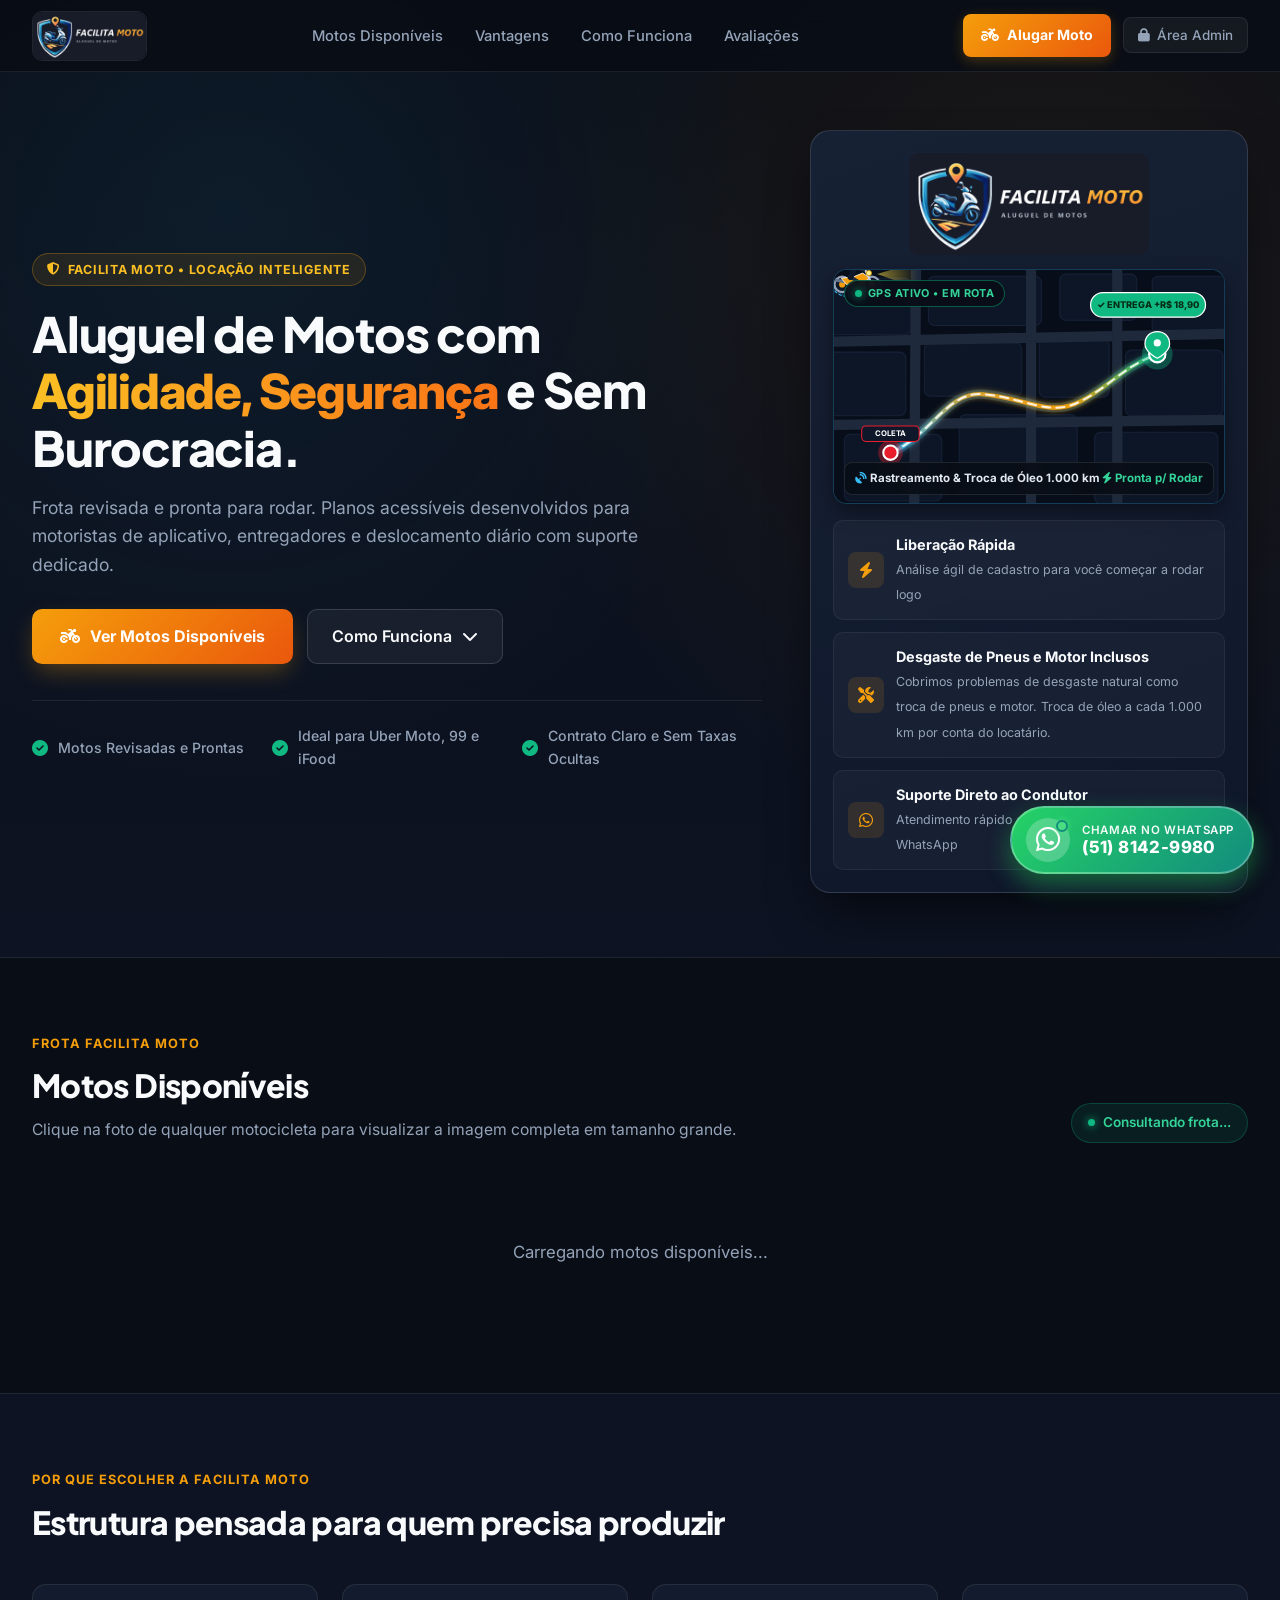
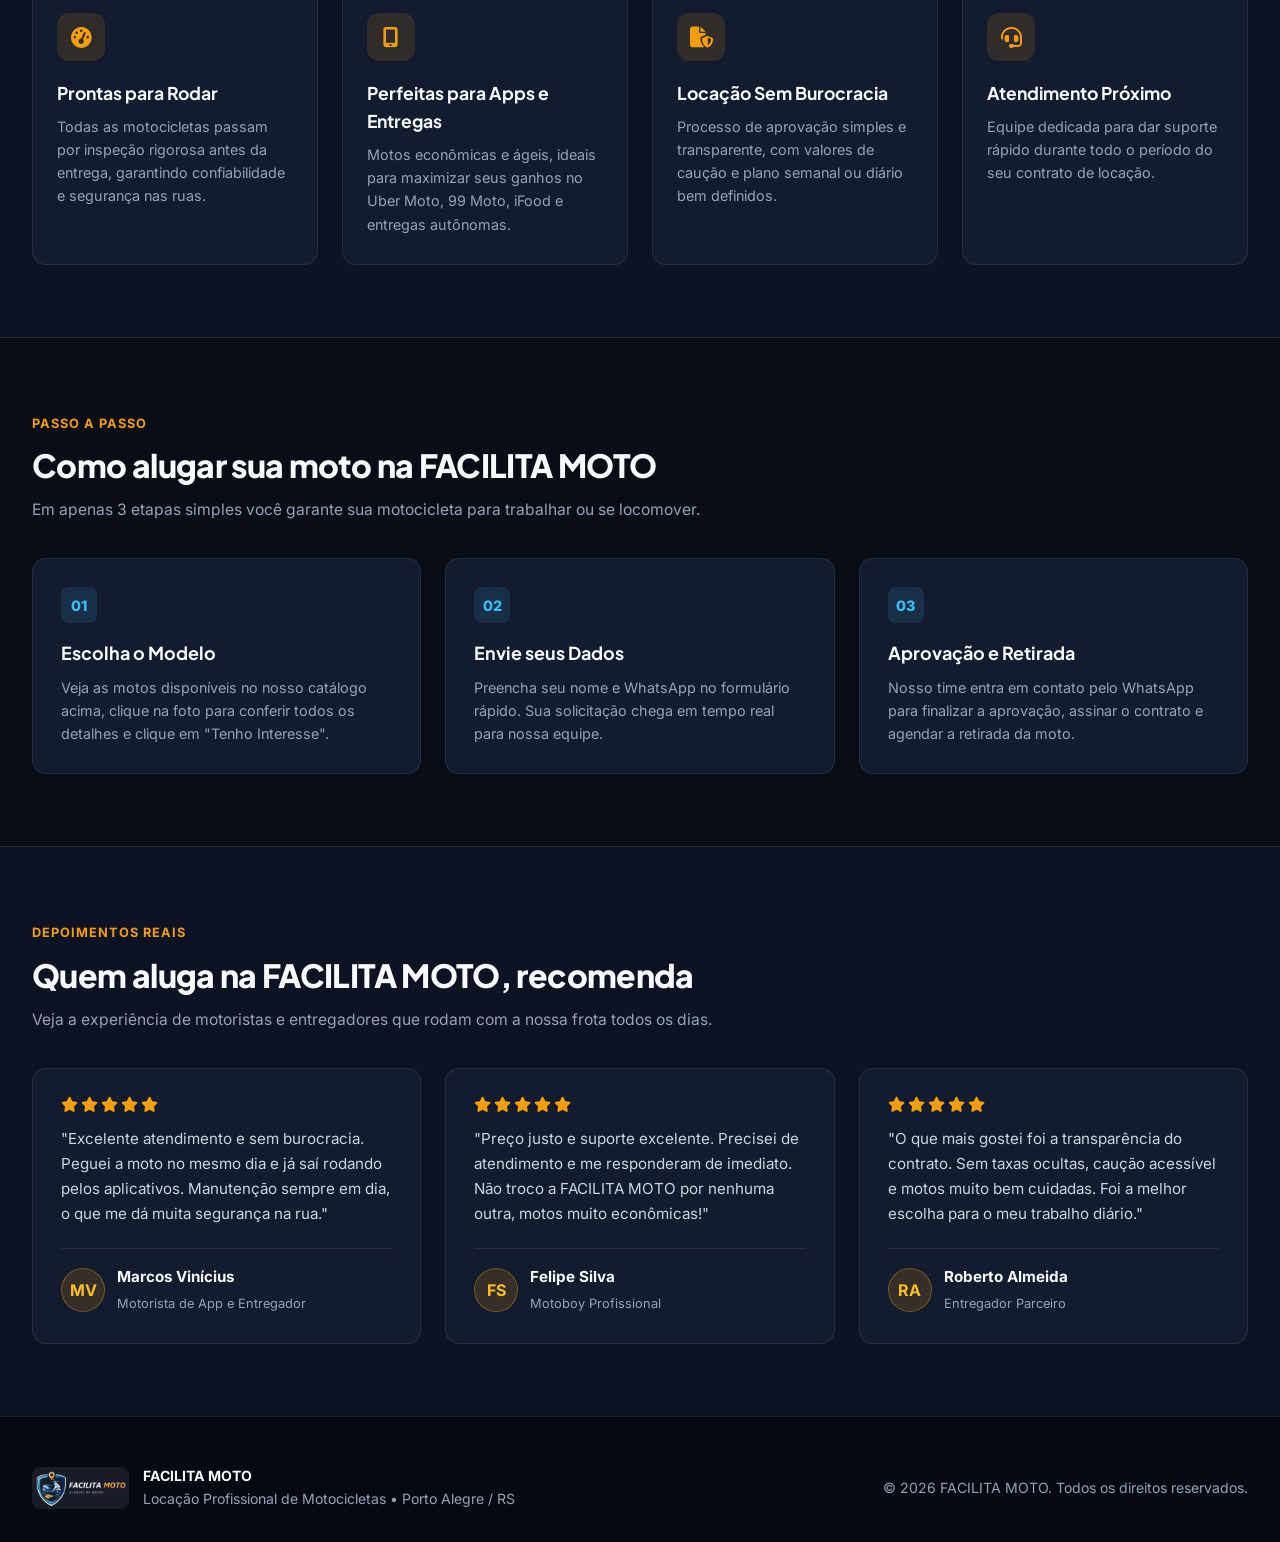
==== commit 0f152697: "Ajuste mobile definitivo: botao de login com safe-area no celular, remocao total de botoes amontoado" ====
--- a/index.html
+++ b/index.html
@@ -80,12 +80,14 @@
             top: 0;
             left: 0;
             right: 0;
-            height: 78px;
-            background: rgba(9, 13, 22, 0.88);
+            padding-top: env(safe-area-inset-top, 0px);
+            height: auto;
+            min-height: calc(72px + env(safe-area-inset-top, 0px));
+            background: rgba(9, 13, 22, 0.94);
             backdrop-filter: blur(14px);
             -webkit-backdrop-filter: blur(14px);
             border-bottom: 1px solid var(--border-subtle);
-            z-index: 100;
+            z-index: 1000;
             display: flex;
             align-items: center;
         }
@@ -1245,14 +1247,51 @@
         }
 
         @media (max-width: 640px) {
+            .public-navbar {
+                padding-top: max(8px, env(safe-area-inset-top, 8px)) !important;
+                padding-bottom: 8px !important;
+                min-height: 64px !important;
+            }
             .navbar-container {
-                padding: 0 16px;
+                padding: 0 14px !important;
+                min-height: 48px !important;
+                gap: 10px !important;
+            }
+            .btn-admin-nav {
+                min-height: 42px !important;
+                padding: 9px 15px !important;
+                font-size: 0.88rem !important;
+                font-weight: 700 !important;
+                background: #1e293b !important;
+                border: 1.5px solid #38bdf8 !important;
+                color: #38bdf8 !important;
+                border-radius: 999px !important;
+                box-shadow: 0 4px 14px rgba(56, 189, 248, 0.25) !important;
+                margin-top: 2px !important;
             }
             .btn-nav-cta {
                 display: none;
             }
             .hero-section {
-                padding: 108px 16px 48px;
+                padding: calc(90px + env(safe-area-inset-top, 0px)) 16px 48px;
+            }
+            .mobile-admin-access-hero {
+                display: flex !important;
+                width: 100% !important;
+                justify-content: center !important;
+                align-items: center !important;
+                gap: 8px !important;
+                padding: 13px 20px !important;
+                border-radius: 12px !important;
+                background: rgba(15, 23, 42, 0.95) !important;
+                border: 1.5px solid #38bdf8 !important;
+                color: #38bdf8 !important;
+                font-weight: 700 !important;
+                font-size: 0.95rem !important;
+                margin-top: 12px !important;
+                text-decoration: none !important;
+                cursor: pointer !important;
+                box-shadow: 0 6px 20px rgba(0, 0, 0, 0.4) !important;
             }
             .hero-trust-row {
                 grid-template-columns: 1fr;
@@ -1439,6 +1478,10 @@
                     <a href="#como-funciona" class="btn-hero-secondary">
                         Como Funciona <i class="fa-solid fa-chevron-down"></i>
                     </a>
+                    <!-- Botão de Acesso Admin / Login em Destaque no Celular -->
+                    <button type="button" class="mobile-admin-access-hero" onclick="abrirLoginAdmin()" style="display:none;">
+                        <i class="fa-solid fa-lock"></i> Entrar na Área do Administrador (CRM)
+                    </button>
                 </div>
 
                 <div class="hero-trust-row">
--- a/style.css
+++ b/style.css
@@ -1,1157 +1,1345 @@
-:root {
-    --primary: #4f46e5;
-    --primary-hover: #4338ca;
-    --secondary: #f3f4f6;
-    --bg-app: #f9fafb;
-    --bg-surface: #ffffff;
-    --text-main: #111827;
-    --text-muted: #6b7280;
-    --border: #e5e7eb;
-    
-    --success: #10b981;
-    --warning: #f59e0b;
-    --danger: #ef4444;
-    --info: #3b82f6;
-
-    --shadow-sm: 0 1px 2px 0 rgba(0, 0, 0, 0.05);
-    --shadow-md: 0 4px 6px -1px rgba(0, 0, 0, 0.1), 0 2px 4px -1px rgba(0, 0, 0, 0.06);
-    --shadow-lg: 0 10px 15px -3px rgba(0, 0, 0, 0.1), 0 4px 6px -2px rgba(0, 0, 0, 0.05);
-    
-    --radius-md: 8px;
-    --radius-lg: 12px;
-    --transition: all 0.2s ease;
-}
-
-* {
-    margin: 0;
-    padding: 0;
-    box-sizing: border-box;
-    font-family: 'Inter', sans-serif;
-}
-
-body {
-    background-color: var(--bg-app);
-    color: var(--text-main);
-    overflow: hidden;
-}
-
-/* App Layout */
-.app-container {
-    display: flex;
-    height: 100vh;
-}
-
-/* Sidebar */
-.sidebar {
-    width: 260px;
-    background-color: var(--bg-surface);
-    border-right: 1px solid var(--border);
-    display: flex;
-    flex-direction: column;
-    padding: 20px 0;
-    z-index: 10;
-}
-
-.sidebar-header {
-    padding: 0 20px 30px;
-    display: flex;
-    align-items: center;
-    gap: 10px;
-    color: var(--primary);
-}
-
-.sidebar-header h2 {
-    font-size: 1.25rem;
-    font-weight: 700;
-}
-
-.logo-icon {
-    font-size: 1.5rem;
-}
-
-.sidebar-nav {
-    display: flex;
-    flex-direction: column;
-    gap: 5px;
-    padding: 0 10px;
-    flex: 1;
-}
-
-.nav-item {
-    display: flex;
-    align-items: center;
-    gap: 12px;
-    padding: 12px 15px;
-    color: var(--text-muted);
-    text-decoration: none;
-    border-radius: var(--radius-md);
-    font-weight: 500;
-    transition: var(--transition);
-}
-
-.nav-item:hover {
-    background-color: var(--secondary);
-    color: var(--text-main);
-}
-
-.nav-item.active {
-    background-color: #eef2ff;
-    color: var(--primary);
-}
-
-.sidebar-footer {
-    padding: 20px;
-    margin-top: auto;
-}
-
-.btn-whatsapp {
-    width: 100%;
-    padding: 12px;
-    background-color: #25D366;
-    color: white;
-    border: none;
-    border-radius: var(--radius-md);
-    font-weight: 600;
-    cursor: pointer;
-    display: flex;
-    align-items: center;
-    justify-content: center;
-    gap: 8px;
-    transition: var(--transition);
-}
-
-.btn-whatsapp:hover {
-    background-color: #128C7E;
-}
-
-/* Main Content */
-.main-content {
-    flex: 1;
-    display: flex;
-    flex-direction: column;
-    overflow: hidden;
-}
-
-.menu-toggle {
-    display: none;
-    background: none;
-    border: none;
-    font-size: 1.5rem;
-    color: var(--text-main);
-    cursor: pointer;
-    margin-right: 15px;
-}
-
-.topbar {
-    height: 70px;
-    background-color: var(--bg-surface);
-    border-bottom: 1px solid var(--border);
-    display: flex;
-    align-items: center;
-    justify-content: space-between;
-    padding: 0 30px;
-    z-index: 5;
-}
-
-.topbar h1 {
-    font-size: 1.25rem;
-    font-weight: 600;
-}
-
-.user-profile {
-    display: flex;
-    align-items: center;
-    gap: 10px;
-    font-weight: 500;
-}
-
-.avatar {
-    width: 36px;
-    height: 36px;
-    border-radius: 50%;
-}
-
-.views-container {
-    flex: 1;
-    overflow-y: auto;
-    padding: 30px;
-    position: relative;
-}
-
-.view {
-    display: none;
-    animation: fadeIn 0.3s ease;
-}
-
-.view.active {
-    display: block;
-}
-
-@keyframes fadeIn {
-    from { opacity: 0; transform: translateY(5px); }
-    to { opacity: 1; transform: translateY(0); }
-}
-
-/* Cards & Dashboard */
-.card {
-    background-color: var(--bg-surface);
-    border-radius: var(--radius-lg);
-    border: 1px solid var(--border);
-    padding: 20px;
-    box-shadow: var(--shadow-sm);
-}
-
-.dashboard-cards {
-    display: grid;
-    grid-template-columns: repeat(auto-fit, minmax(240px, 1fr));
-    gap: 20px;
-    margin-bottom: 30px;
-}
-
-.stat-card {
-    display: flex;
-    align-items: center;
-    gap: 15px;
-}
-
-.stat-icon {
-    width: 50px;
-    height: 50px;
-    border-radius: var(--radius-lg);
-    background-color: #eef2ff;
-    color: var(--primary);
-    display: flex;
-    align-items: center;
-    justify-content: center;
-    font-size: 1.5rem;
-}
-
-.bg-success { background-color: #d1fae5; color: var(--success); }
-.bg-warning { background-color: #fef3c7; color: var(--warning); }
-.bg-info { background-color: #dbeafe; color: var(--info); }
-
-.stat-info h3 {
-    font-size: 0.875rem;
-    color: var(--text-muted);
-    font-weight: 500;
-}
-
-.stat-info p {
-    font-size: 1.5rem;
-    font-weight: 700;
-    margin-top: 5px;
-}
-
-.text-sm {
-    font-size: 0.875rem;
-    color: var(--text-muted);
-    font-weight: 400;
-}
-
-.dashboard-charts {
-    display: grid;
-    grid-template-columns: repeat(auto-fit, minmax(400px, 1fr));
-    gap: 20px;
-}
-
-/* Activity List */
-.activity-list {
-    list-style: none;
-    margin-top: 15px;
-}
-
-.activity-list li {
-    padding: 12px 0;
-    border-bottom: 1px solid var(--border);
-    font-size: 0.9rem;
-}
-
-.activity-list li:last-child {
-    border-bottom: none;
-}
-
-.empty-state {
-    color: var(--text-muted);
-    text-align: center;
-    font-style: italic;
-}
-
-/* Buttons */
-.btn {
-    padding: 10px 16px;
-    border-radius: var(--radius-md);
-    border: none;
-    font-weight: 500;
-    cursor: pointer;
-    display: inline-flex;
-    align-items: center;
-    gap: 8px;
-    transition: var(--transition);
-    font-size: 0.9rem;
-}
-
-.btn-primary {
-    background-color: var(--primary);
-    color: white;
-}
-
-.btn-primary:hover {
-    background-color: var(--primary-hover);
-}
-
-.btn-secondary {
-    background-color: var(--secondary);
-    color: var(--text-main);
-}
-
-.btn-secondary:hover {
-    background-color: #e5e7eb;
-}
-
-.btn-danger {
-    background-color: var(--danger);
-    color: white;
-}
-.btn-danger:hover {
-    background-color: #b91c1c;
-}
-
-.btn-block {
-    width: 100%;
-    justify-content: center;
-    margin-top: 15px;
-}
-
-.btn-sm {
-    padding: 6px 10px;
-    font-size: 0.8rem;
-}
-
-/* View Header */
-.view-header {
-    display: flex;
-    justify-content: space-between;
-    align-items: center;
-    margin-bottom: 20px;
-}
-
-.search-box {
-    display: flex;
-    align-items: center;
-    background-color: var(--bg-surface);
-    border: 1px solid var(--border);
-    border-radius: var(--radius-md);
-    padding: 8px 15px;
-    width: 300px;
-}
-
-.search-box i {
-    color: var(--text-muted);
-    margin-right: 10px;
-}
-
-.search-box input {
-    border: none;
-    outline: none;
-    width: 100%;
-    font-size: 0.9rem;
-}
-
-/* Tables */
-.table-card {
-    padding: 0;
-    overflow: hidden;
-}
-
-.data-table {
-    width: 100%;
-    border-collapse: collapse;
-}
-
-.data-table th, .data-table td {
-    padding: 15px 20px;
-    text-align: left;
-    border-bottom: 1px solid var(--border);
-}
-
-.data-table th {
-    background-color: #f8fafc;
-    font-weight: 600;
-    font-size: 0.85rem;
-    color: var(--text-muted);
-    text-transform: uppercase;
-}
-
-.data-table tbody tr:hover {
-    background-color: #f8fafc;
-}
-
-.badge {
-    padding: 4px 8px;
-    border-radius: 20px;
-    font-size: 0.75rem;
-    font-weight: 600;
-}
-
-.badge-disponivel { background-color: #d1fae5; color: var(--success); }
-.badge-alugada { background-color: #fee2e2; color: var(--danger); }
-.badge-manutencao { background-color: #fef3c7; color: var(--warning); }
-.badge-ativo { background-color: #d1fae5; color: var(--success); }
-.badge-encerrado { background-color: #e5e7eb; color: var(--text-muted); }
-
-
-/* Kanban Board */
-.kanban-board {
-    display: flex;
-    gap: 20px;
-    height: calc(100vh - 220px);
-    overflow-x: auto;
-    padding-bottom: 10px;
-}
-
-.kanban-column {
-    flex: 1;
-    min-width: 280px;
-    background-color: #f1f5f9;
-    border-radius: var(--radius-md);
-    display: flex;
-    flex-direction: column;
-}
-
-.kanban-header {
-    padding: 15px;
-    font-weight: 600;
-    color: var(--text-main);
-    display: flex;
-    justify-content: space-between;
-    align-items: center;
-    border-bottom: 2px solid var(--border);
-}
-
-.kanban-header .badge {
-    background-color: var(--border);
-    color: var(--text-muted);
-}
-
-.kanban-cards {
-    flex: 1;
-    padding: 15px;
-    overflow-y: auto;
-    display: flex;
-    flex-direction: column;
-    gap: 15px;
-}
-
-.k-card {
-    background-color: var(--bg-surface);
-    padding: 15px;
-    border-radius: var(--radius-md);
-    box-shadow: var(--shadow-sm);
-    cursor: grab;
-    border-left: 4px solid var(--primary);
-    transition: var(--transition);
-}
-
-.k-card:hover {
-    box-shadow: var(--shadow-md);
-    transform: translateY(-2px);
-}
-
-.k-card h4 {
-    font-size: 0.95rem;
-    margin-bottom: 5px;
-}
-
-.k-card p {
-    font-size: 0.8rem;
-    color: var(--text-muted);
-}
-
-.k-card .meta {
-    margin-top: 10px;
-    display: flex;
-    justify-content: space-between;
-    font-size: 0.75rem;
-    color: var(--text-muted);
-}
-
-/* Modals */
-.modal {
-    display: none;
-    position: fixed;
-    top: 0; left: 0; width: 100%; height: 100%;
-    background-color: rgba(0,0,0,0.5);
-    z-index: 100;
-    align-items: center;
-    justify-content: center;
-    backdrop-filter: blur(2px);
-}
-
-.modal.show {
-    display: flex;
-}
-
-.modal-content {
-    background-color: var(--bg-surface);
-    border-radius: var(--radius-lg);
-    width: 100%;
-    max-width: 500px;
-    box-shadow: var(--shadow-lg);
-    animation: modalIn 0.3s ease;
-}
-
-.modal-lg {
-    max-width: 800px;
-}
-
-@keyframes modalIn {
-    from { opacity: 0; transform: scale(0.95); }
-    to { opacity: 1; transform: scale(1); }
-}
-
-.modal-header {
-    padding: 20px;
-    border-bottom: 1px solid var(--border);
-    display: flex;
-    justify-content: space-between;
-    align-items: center;
-}
-
-.close-btn {
-    font-size: 1.5rem;
-    color: var(--text-muted);
-    cursor: pointer;
-}
-
-.modal-body {
-    padding: 20px;
-    max-height: 80vh;
-    overflow-y: auto;
-}
-
-.split-perfil {
-    display: grid;
-    grid-template-columns: 1fr 1fr;
-    gap: 30px;
-}
-
-/* Forms */
-.form-group {
-    margin-bottom: 15px;
-}
-
-.form-group.row {
-    display: flex;
-    gap: 15px;
-}
-
-.form-group.row .col {
-    flex: 1;
-}
-
-label {
-    display: block;
-    font-size: 0.85rem;
-    font-weight: 500;
-    margin-bottom: 5px;
-    color: var(--text-main);
-}
-
-input, select, textarea {
-    width: 100%;
-    padding: 10px 12px;
-    border: 1px solid var(--border);
-    border-radius: var(--radius-md);
-    font-size: 0.9rem;
-    outline: none;
-    transition: var(--transition);
-}
-
-input:focus, select:focus, textarea:focus {
-    border-color: var(--primary);
-    box-shadow: 0 0 0 3px rgba(79, 70, 229, 0.1);
-}
-
-textarea {
-    resize: vertical;
-    min-height: 80px;
-}
-
-/* Perfil & Notes */
-.status-badge {
-    display: inline-block;
-    padding: 4px 10px;
-    border-radius: 20px;
-    font-size: 0.8rem;
-    font-weight: 600;
-    background-color: #e0e7ff;
-    color: var(--primary);
-}
-
-.mt-2 { margin-top: 10px; }
-
-.notes-list {
-    margin-top: 15px;
-    display: flex;
-    flex-direction: column;
-    gap: 10px;
-    max-height: 250px;
-    overflow-y: auto;
-    margin-bottom: 15px;
-}
-
-.note-item {
-    background-color: var(--secondary);
-    padding: 10px;
-    border-radius: var(--radius-md);
-    font-size: 0.85rem;
-}
-
-.note-item .date {
-    font-size: 0.7rem;
-    color: var(--text-muted);
-    margin-bottom: 3px;
-    display: block;
-}
-
-.add-note-box {
-    border-top: 1px solid var(--border);
-    padding-top: 15px;
-}
-
-.note-actions {
-    display: flex;
-    justify-content: space-between;
-    margin-top: 10px;
-}
-
-.hint-text {
-    font-size: 0.75rem;
-    color: var(--text-muted);
-    margin-top: 4px;
-    display: block;
-}
-
-.highlight-val {
-    font-size: 1.2rem;
-    font-weight: 700;
-    color: var(--primary);
-    background-color: #f1f5f9;
-    padding: 8px;
-    border-radius: var(--radius-md);
-    text-align: center;
-}
-
-/* ================================
-   MOBILE RESPONSIVENESS
-=================================== */
-.sidebar-overlay {
-    position: fixed;
-    top: 0; left: 0; width: 100vw; height: 100vh;
-    background: rgba(0,0,0,0.5);
-    z-index: 9;
-    display: none;
-    opacity: 0;
-    transition: opacity 0.3s ease;
-}
-
-.sidebar-overlay.show {
-    display: block;
-    opacity: 1;
-}
-
-@media (max-width: 768px) {
-    .menu-toggle {
-        display: flex !important;
-        align-items: center;
-        justify-content: center;
-        width: 40px;
-        height: 40px;
-        border-radius: 8px;
-        font-size: 1.25rem;
-        cursor: pointer;
-    }
-    
-    .sidebar {
-        position: fixed !important;
-        top: 0 !important;
-        left: 0 !important;
-        bottom: 0 !important;
-        width: 285px !important;
-        max-width: 86vw !important;
-        height: 100vh !important;
-        height: 100dvh !important;
-        transform: translateX(-100%) !important;
-        transition: transform 0.28s cubic-bezier(0.4, 0, 0.2, 1) !important;
-        box-shadow: 0 20px 40px rgba(0, 0, 0, 0.45) !important;
-        z-index: 10000 !important;
-        overflow-y: auto !important;
-        -webkit-overflow-scrolling: touch !important;
-    }
-
-    .sidebar.open {
-        transform: translateX(0) !important;
-    }
-
-    .sidebar-overlay {
-        position: fixed !important;
-        top: 0 !important;
-        left: 0 !important;
-        width: 100vw !important;
-        height: 100vh !important;
-        height: 100dvh !important;
-        background: rgba(0, 0, 0, 0.65) !important;
-        backdrop-filter: blur(2px) !important;
-        -webkit-backdrop-filter: blur(2px) !important;
-        z-index: 9998 !important;
-    }
-
-    .topbar {
-        padding: 8px 12px !important;
-        height: auto !important;
-        min-height: 58px !important;
-        flex-wrap: wrap !important;
-        gap: 8px !important;
-    }
-
-    #page-title {
-        font-size: 1rem !important;
-        max-width: 130px !important;
-        white-space: nowrap !important;
-        overflow: hidden !important;
-        text-overflow: ellipsis !important;
-    }
-
-    .user-profile span#logged-user-name {
-        display: none !important;
-    }
-    
-    .user-profile i.fa-chevron-down {
-        display: none !important;
-    }
-
-    /* Redução amigável de botões no topo mobile */
-    .topbar .btn-sm {
-        padding: 6px 10px !important;
-        font-size: 0.74rem !important;
-    }
-
-    /* Previne zoom automático desagradável no iOS Safari */
-    input, select, textarea {
-        font-size: 16px !important;
-    }
-
-    /* Modais fluidas e scrolláveis no iOS e Android */
-    .modal {
-        padding: 10px !important;
-    }
-
-    .modal-content {
-        max-height: 90dvh !important;
-        overflow-y: auto !important;
-        -webkit-overflow-scrolling: touch !important;
-        border-radius: 14px !important;
-        padding: 20px 16px !important;
-    }
-
-    .views-container {
-        padding: 12px !important;
-    }
-
-    .dashboard-cards {
-        grid-template-columns: 1fr !important;
-        gap: 12px !important;
-    }
-
-    .dashboard-charts {
-        grid-template-columns: 1fr !important;
-    }
-
-    .split-perfil {
-        grid-template-columns: 1fr !important;
-    }
-
-    .form-group.row {
-        flex-direction: column !important;
-        gap: 0 !important;
-    }
-
-    .view-header {
-        flex-direction: column !important;
-        align-items: stretch !important;
-        gap: 12px !important;
-    }
-
-    .search-box {
-        width: 100% !important;
-    }
-
-    .btn {
-        min-height: 44px; /* Touch target recomendado Apple/Google */
-        justify-content: center;
-    }
-    
-    .table-card {
-        overflow-x: auto !important;
-        -webkit-overflow-scrolling: touch !important;
-    }
-
-    .data-table th, .data-table td {
-        padding: 12px 10px !important;
-        font-size: 0.85rem !important;
-        white-space: nowrap !important;
-    }
-
-    .kanban-board {
-        padding-bottom: 20px !important;
-        -webkit-overflow-scrolling: touch !important;
-    }
-
-    .kanban-column {
-        min-width: 85vw !important;
-    }
-}
-
-/* ================================
-   FROTA DASHBOARD, RASTREADOR & ÓLEO (1.000 KM)
-=================================== */
-.alert-banner-oleo {
-    background: linear-gradient(90deg, #fef2f2 0%, #fffbeb 100%);
-    border: 1px solid #fecaca;
-    border-left: 5px solid var(--danger);
-    border-radius: var(--radius-lg);
-    padding: 16px 20px;
-    margin-bottom: 24px;
-    display: flex;
-    align-items: center;
-    justify-content: space-between;
-    gap: 16px;
-    flex-wrap: wrap;
-    box-shadow: var(--shadow-sm);
-}
-
-.alert-banner-oleo.warning-only {
-    background: linear-gradient(90deg, #fffbeb 0%, #fefce8 100%);
-    border-color: #fde68a;
-    border-left-color: var(--warning);
-}
-
-.section-card-header {
-    display: flex;
-    justify-content: space-between;
-    align-items: center;
-    flex-wrap: wrap;
-    gap: 12px;
-    padding: 18px 20px;
-    border-bottom: 1px solid var(--border);
-    background: #f8fafc;
-}
-
-.section-card-header h3 {
-    font-size: 1rem;
-    font-weight: 700;
-    color: var(--text-main);
-    display: flex;
-    align-items: center;
-    gap: 8px;
-}
-
-.gps-pill {
-    display: inline-flex;
-    align-items: center;
-    gap: 6px;
-    padding: 4px 10px;
-    border-radius: 999px;
-    font-size: 0.75rem;
-    font-weight: 600;
-}
-
-.gps-online {
-    background: #d1fae5;
-    color: #065f46;
-}
-
-.gps-preconfig {
-    background: #dbeafe;
-    color: #1e40af;
-}
-
-.gps-blocked {
-    background: #fee2e2;
-    color: #991b1b;
-}
-
-.gps-dot {
-    width: 8px;
-    height: 8px;
-    border-radius: 50%;
-    background: currentColor;
-    display: inline-block;
-    animation: pulseGps 1.8s infinite;
-}
-
-@keyframes pulseGps {
-    0% { opacity: 1; transform: scale(1); }
-    50% { opacity: 0.45; transform: scale(1.2); }
-    100% { opacity: 1; transform: scale(1); }
-}
-
-.km-progress-wrap {
-    width: 100%;
-    min-width: 140px;
-    max-width: 220px;
-}
-
-.km-progress-bar {
-    width: 100%;
-    height: 8px;
-    background: #e2e8f0;
-    border-radius: 999px;
-    overflow: hidden;
-    margin: 5px 0;
-}
-
-.km-progress-fill {
-    height: 100%;
-    border-radius: 999px;
-    transition: width 0.3s ease;
-}
-
-.km-inline-input {
-    width: 95px;
-    padding: 5px 8px;
-    font-size: 0.82rem;
-    border: 1px solid var(--border);
-    border-radius: 6px;
-    font-weight: 600;
-}
-
-/* ================================
-   CONTRATO PADRÃO & GOV.BR PREVIEW
-=================================== */
-.contrato-paper {
-    background: #ffffff;
-    color: #111827;
-    padding: 36px 42px;
-    border: 1px solid #cbd5e1;
-    border-radius: 8px;
-    box-shadow: 0 4px 20px rgba(0, 0, 0, 0.08);
-    font-family: 'Arial', 'Helvetica Neue', sans-serif;
-    line-height: 1.55;
-    font-size: 13.5px;
-    max-height: 72vh;
-    overflow-y: auto;
-}
-
-.contrato-paper h2 {
-    text-align: center;
-    font-size: 16px;
-    font-weight: 800;
-    margin-bottom: 6px;
-    text-transform: uppercase;
-}
-
-.contrato-paper .sub-header {
-    text-align: center;
-    font-size: 13px;
-    font-weight: 700;
-    margin-bottom: 18px;
-}
-
-.contrato-paper h4 {
-    font-size: 13.5px;
-    font-weight: 700;
-    margin-top: 18px;
-    margin-bottom: 8px;
-    text-transform: uppercase;
-    border-bottom: 1px solid #e2e8f0;
-    padding-bottom: 3px;
-}
-
-.contrato-paper p {
-    margin-bottom: 8px;
-    text-align: justify;
-}
-
-.govbr-sign-grid {
-    display: grid;
-    grid-template-columns: 1fr 1fr;
-    gap: 20px;
-    margin-top: 22px;
-    margin-bottom: 18px;
-    page-break-inside: avoid;
-}
-
-.govbr-sign-box {
-    border: 2px dashed #2563eb;
-    background: #f8fafc;
-    border-radius: 8px;
-    padding: 14px;
-    text-align: center;
-    min-height: 115px;
-    display: flex;
-    flex-direction: column;
-    justify-content: space-between;
-}
-
-.govbr-sign-badge {
-    display: inline-flex;
-    align-items: center;
-    justify-content: center;
-    gap: 6px;
-    font-size: 11px;
-    font-weight: 700;
-    color: #1d4ed8;
-    background: #dbeafe;
-    padding: 3px 10px;
-    border-radius: 999px;
-    margin: 0 auto 8px;
-}
-
-.contrato-tabs {
-    display: flex;
-    gap: 8px;
-    border-bottom: 1px solid var(--border);
-    margin-bottom: 16px;
-    flex-wrap: wrap;
-}
-
-.contrato-tab-btn {
-    padding: 9px 14px;
-    background: #f1f5f9;
-    border: 1px solid var(--border);
-    border-bottom: none;
-    border-radius: 8px 8px 0 0;
-    font-size: 0.84rem;
-    font-weight: 600;
-    color: var(--text-muted);
-    cursor: pointer;
-}
-
-.contrato-tab-btn.active {
-    background: var(--primary);
-    color: #fff;
-    border-color: var(--primary);
-}
-
-.tracker-telemetry-grid {
-    display: grid;
-    grid-template-columns: repeat(auto-fit, minmax(150px, 1fr));
-    gap: 12px;
-    margin-bottom: 16px;
-}
-
-.telemetry-box {
-    background: #f8fafc;
-    border: 1px solid var(--border);
-    border-radius: 8px;
-    padding: 12px;
-}
-
-.telemetry-box span {
-    display: block;
-    font-size: 0.75rem;
-    color: var(--text-muted);
-    margin-bottom: 4px;
-}
-
-.telemetry-box strong {
-    font-size: 0.98rem;
-    color: var(--text-main);
-}
-
-/* ==================================================
-   MARCADOR DA MOTO & RADAR CHIP IOT NO MAPA AO VIVO
-===================================================== */
-.leaflet-marker-icon.moto-live-div-icon {
-    background: transparent !important;
-    border: none !important;
-    transition: transform 1.8s linear;
-}
-
-.moto-iot-marker-wrap {
-    position: relative;
-    width: 56px;
-    height: 56px;
-    display: flex;
-    align-items: center;
-    justify-content: center;
-}
-
-.moto-iot-pulse-ring {
-    position: absolute;
-    width: 56px;
-    height: 56px;
-    border-radius: 50%;
-    background: rgba(16, 185, 129, 0.28);
-    border: 2px solid #10b981;
-    animation: motoRadarPulse 1.8s infinite ease-out;
-    pointer-events: none;
-}
-
-.moto-iot-pulse-ring.blocked {
-    background: rgba(239, 68, 68, 0.28);
-    border-color: #ef4444;
-}
-
-@keyframes motoRadarPulse {
-    0% {
-        transform: scale(0.65);
-        opacity: 1;
-    }
-    100% {
-        transform: scale(1.85);
-        opacity: 0;
-    }
-}
-
-.moto-iot-pin {
-    position: relative;
-    z-index: 3;
-    width: 40px;
-    height: 40px;
-    border-radius: 50%;
-    background: linear-gradient(135deg, #0284c7 0%, #0f172a 100%);
-    border: 3px solid #ffffff;
-    box-shadow: 0 4px 14px rgba(15, 23, 42, 0.55);
-    display: flex;
-    align-items: center;
-    justify-content: center;
-    color: #ffffff;
-    font-size: 1.05rem;
-}
-
-.moto-iot-pin.blocked {
-    background: linear-gradient(135deg, #dc2626 0%, #7f1d1d 100%);
-}
-
-.moto-iot-floating-card {
-    position: absolute;
-    bottom: 54px;
-    left: 50%;
-    transform: translateX(-50%);
-    background: rgba(15, 23, 42, 0.94);
-    color: #f8fafc;
-    padding: 6px 11px;
-    border-radius: 8px;
-    border: 1.5px solid #38bdf8;
-    box-shadow: 0 6px 18px rgba(0, 0, 0, 0.35);
-    white-space: nowrap;
-    font-family: 'Inter', sans-serif;
-    font-size: 0.73rem;
-    line-height: 1.35;
-    z-index: 4;
-    pointer-events: none;
-}
-
-.moto-iot-floating-card::after {
-    content: '';
-    position: absolute;
-    top: 100%;
-    left: 50%;
-    transform: translateX(-50%);
-    border-width: 6px;
-    border-style: solid;
-    border-color: #38bdf8 transparent transparent transparent;
-}
-
+:root {
+    --primary: #4f46e5;
+    --primary-hover: #4338ca;
+    --secondary: #f3f4f6;
+    --bg-app: #f9fafb;
+    --bg-surface: #ffffff;
+    --text-main: #111827;
+    --text-muted: #6b7280;
+    --border: #e5e7eb;
+    
+    --success: #10b981;
+    --warning: #f59e0b;
+    --danger: #ef4444;
+    --info: #3b82f6;
+
+    --shadow-sm: 0 1px 2px 0 rgba(0, 0, 0, 0.05);
+    --shadow-md: 0 4px 6px -1px rgba(0, 0, 0, 0.1), 0 2px 4px -1px rgba(0, 0, 0, 0.06);
+    --shadow-lg: 0 10px 15px -3px rgba(0, 0, 0, 0.1), 0 4px 6px -2px rgba(0, 0, 0, 0.05);
+    
+    --radius-md: 8px;
+    --radius-lg: 12px;
+    --transition: all 0.2s ease;
+}
+
+* {
+    margin: 0;
+    padding: 0;
+    box-sizing: border-box;
+    font-family: 'Inter', sans-serif;
+}
+
+body {
+    background-color: var(--bg-app);
+    color: var(--text-main);
+    overflow: hidden;
+}
+
+/* App Layout */
+.app-container {
+    display: flex;
+    height: 100vh;
+}
+
+/* Sidebar */
+.sidebar {
+    width: 260px;
+    background-color: var(--bg-surface);
+    border-right: 1px solid var(--border);
+    display: flex;
+    flex-direction: column;
+    padding: 20px 0;
+    z-index: 10;
+}
+
+.sidebar-header {
+    padding: 0 20px 30px;
+    display: flex;
+    align-items: center;
+    gap: 10px;
+    color: var(--primary);
+}
+
+.sidebar-header h2 {
+    font-size: 1.25rem;
+    font-weight: 700;
+}
+
+.logo-icon {
+    font-size: 1.5rem;
+}
+
+.sidebar-nav {
+    display: flex;
+    flex-direction: column;
+    gap: 5px;
+    padding: 0 10px;
+    flex: 1;
+}
+
+.nav-item {
+    display: flex;
+    align-items: center;
+    gap: 12px;
+    padding: 12px 15px;
+    color: var(--text-muted);
+    text-decoration: none;
+    border-radius: var(--radius-md);
+    font-weight: 500;
+    transition: var(--transition);
+}
+
+.nav-item:hover {
+    background-color: var(--secondary);
+    color: var(--text-main);
+}
+
+.nav-item.active {
+    background-color: #eef2ff;
+    color: var(--primary);
+}
+
+.sidebar-footer {
+    padding: 20px;
+    margin-top: auto;
+}
+
+.btn-whatsapp {
+    width: 100%;
+    padding: 12px;
+    background-color: #25D366;
+    color: white;
+    border: none;
+    border-radius: var(--radius-md);
+    font-weight: 600;
+    cursor: pointer;
+    display: flex;
+    align-items: center;
+    justify-content: center;
+    gap: 8px;
+    transition: var(--transition);
+}
+
+.btn-whatsapp:hover {
+    background-color: #128C7E;
+}
+
+/* Main Content */
+.main-content {
+    flex: 1;
+    display: flex;
+    flex-direction: column;
+    overflow: hidden;
+}
+
+.menu-toggle {
+    display: none;
+    background: none;
+    border: none;
+    font-size: 1.5rem;
+    color: var(--text-main);
+    cursor: pointer;
+    margin-right: 15px;
+}
+
+.topbar {
+    height: 70px;
+    background-color: var(--bg-surface);
+    border-bottom: 1px solid var(--border);
+    display: flex;
+    align-items: center;
+    justify-content: space-between;
+    padding: 0 30px;
+    z-index: 5;
+    position: relative;
+}
+
+.topbar-left {
+    display: flex;
+    align-items: center;
+    gap: 12px;
+    min-width: 0;
+}
+
+.topbar-right {
+    display: flex;
+    align-items: center;
+    gap: 10px;
+    flex-shrink: 0;
+}
+
+.hide-mobile {
+    display: inline-flex;
+}
+
+.desktop-only-btn {
+    display: inline-flex !important;
+}
+
+.topbar h1 {
+    font-size: 1.25rem;
+    font-weight: 600;
+}
+
+.user-profile {
+    display: flex;
+    align-items: center;
+    gap: 10px;
+    font-weight: 500;
+}
+
+.avatar {
+    width: 36px;
+    height: 36px;
+    border-radius: 50%;
+}
+
+.views-container {
+    flex: 1;
+    overflow-y: auto;
+    padding: 30px;
+    position: relative;
+}
+
+.view {
+    display: none;
+    animation: fadeIn 0.3s ease;
+}
+
+.view.active {
+    display: block;
+}
+
+@keyframes fadeIn {
+    from { opacity: 0; transform: translateY(5px); }
+    to { opacity: 1; transform: translateY(0); }
+}
+
+/* Cards & Dashboard */
+.card {
+    background-color: var(--bg-surface);
+    border-radius: var(--radius-lg);
+    border: 1px solid var(--border);
+    padding: 20px;
+    box-shadow: var(--shadow-sm);
+}
+
+.dashboard-cards {
+    display: grid;
+    grid-template-columns: repeat(auto-fit, minmax(240px, 1fr));
+    gap: 20px;
+    margin-bottom: 30px;
+}
+
+.stat-card {
+    display: flex;
+    align-items: center;
+    gap: 15px;
+}
+
+.stat-icon {
+    width: 50px;
+    height: 50px;
+    border-radius: var(--radius-lg);
+    background-color: #eef2ff;
+    color: var(--primary);
+    display: flex;
+    align-items: center;
+    justify-content: center;
+    font-size: 1.5rem;
+}
+
+.bg-success { background-color: #d1fae5; color: var(--success); }
+.bg-warning { background-color: #fef3c7; color: var(--warning); }
+.bg-info { background-color: #dbeafe; color: var(--info); }
+
+.stat-info h3 {
+    font-size: 0.875rem;
+    color: var(--text-muted);
+    font-weight: 500;
+}
+
+.stat-info p {
+    font-size: 1.5rem;
+    font-weight: 700;
+    margin-top: 5px;
+}
+
+.text-sm {
+    font-size: 0.875rem;
+    color: var(--text-muted);
+    font-weight: 400;
+}
+
+.dashboard-charts {
+    display: grid;
+    grid-template-columns: repeat(auto-fit, minmax(400px, 1fr));
+    gap: 20px;
+}
+
+/* Activity List */
+.activity-list {
+    list-style: none;
+    margin-top: 15px;
+}
+
+.activity-list li {
+    padding: 12px 0;
+    border-bottom: 1px solid var(--border);
+    font-size: 0.9rem;
+}
+
+.activity-list li:last-child {
+    border-bottom: none;
+}
+
+.empty-state {
+    color: var(--text-muted);
+    text-align: center;
+    font-style: italic;
+}
+
+/* Buttons */
+.btn {
+    padding: 10px 16px;
+    border-radius: var(--radius-md);
+    border: none;
+    font-weight: 500;
+    cursor: pointer;
+    display: inline-flex;
+    align-items: center;
+    gap: 8px;
+    transition: var(--transition);
+    font-size: 0.9rem;
+}
+
+.btn-primary {
+    background-color: var(--primary);
+    color: white;
+}
+
+.btn-primary:hover {
+    background-color: var(--primary-hover);
+}
+
+.btn-secondary {
+    background-color: var(--secondary);
+    color: var(--text-main);
+}
+
+.btn-secondary:hover {
+    background-color: #e5e7eb;
+}
+
+.btn-danger {
+    background-color: var(--danger);
+    color: white;
+}
+.btn-danger:hover {
+    background-color: #b91c1c;
+}
+
+.btn-block {
+    width: 100%;
+    justify-content: center;
+    margin-top: 15px;
+}
+
+.btn-sm {
+    padding: 6px 10px;
+    font-size: 0.8rem;
+}
+
+/* View Header */
+.view-header {
+    display: flex;
+    justify-content: space-between;
+    align-items: center;
+    margin-bottom: 20px;
+}
+
+.search-box {
+    display: flex;
+    align-items: center;
+    background-color: var(--bg-surface);
+    border: 1px solid var(--border);
+    border-radius: var(--radius-md);
+    padding: 8px 15px;
+    width: 300px;
+}
+
+.search-box i {
+    color: var(--text-muted);
+    margin-right: 10px;
+}
+
+.search-box input {
+    border: none;
+    outline: none;
+    width: 100%;
+    font-size: 0.9rem;
+}
+
+/* Tables */
+.table-card {
+    padding: 0;
+    overflow: hidden;
+}
+
+.data-table {
+    width: 100%;
+    border-collapse: collapse;
+}
+
+.data-table th, .data-table td {
+    padding: 15px 20px;
+    text-align: left;
+    border-bottom: 1px solid var(--border);
+}
+
+.data-table th {
+    background-color: #f8fafc;
+    font-weight: 600;
+    font-size: 0.85rem;
+    color: var(--text-muted);
+    text-transform: uppercase;
+}
+
+.data-table tbody tr:hover {
+    background-color: #f8fafc;
+}
+
+.badge {
+    padding: 4px 8px;
+    border-radius: 20px;
+    font-size: 0.75rem;
+    font-weight: 600;
+}
+
+.badge-disponivel { background-color: #d1fae5; color: var(--success); }
+.badge-alugada { background-color: #fee2e2; color: var(--danger); }
+.badge-manutencao { background-color: #fef3c7; color: var(--warning); }
+.badge-ativo { background-color: #d1fae5; color: var(--success); }
+.badge-encerrado { background-color: #e5e7eb; color: var(--text-muted); }
+
+
+/* Kanban Board */
+.kanban-board {
+    display: flex;
+    gap: 20px;
+    height: calc(100vh - 220px);
+    overflow-x: auto;
+    padding-bottom: 10px;
+}
+
+.kanban-column {
+    flex: 1;
+    min-width: 280px;
+    background-color: #f1f5f9;
+    border-radius: var(--radius-md);
+    display: flex;
+    flex-direction: column;
+}
+
+.kanban-header {
+    padding: 15px;
+    font-weight: 600;
+    color: var(--text-main);
+    display: flex;
+    justify-content: space-between;
+    align-items: center;
+    border-bottom: 2px solid var(--border);
+}
+
+.kanban-header .badge {
+    background-color: var(--border);
+    color: var(--text-muted);
+}
+
+.kanban-cards {
+    flex: 1;
+    padding: 15px;
+    overflow-y: auto;
+    display: flex;
+    flex-direction: column;
+    gap: 15px;
+}
+
+.k-card {
+    background-color: var(--bg-surface);
+    padding: 15px;
+    border-radius: var(--radius-md);
+    box-shadow: var(--shadow-sm);
+    cursor: grab;
+    border-left: 4px solid var(--primary);
+    transition: var(--transition);
+}
+
+.k-card:hover {
+    box-shadow: var(--shadow-md);
+    transform: translateY(-2px);
+}
+
+.k-card h4 {
+    font-size: 0.95rem;
+    margin-bottom: 5px;
+}
+
+.k-card p {
+    font-size: 0.8rem;
+    color: var(--text-muted);
+}
+
+.k-card .meta {
+    margin-top: 10px;
+    display: flex;
+    justify-content: space-between;
+    font-size: 0.75rem;
+    color: var(--text-muted);
+}
+
+/* Modals */
+.modal {
+    display: none;
+    position: fixed;
+    top: 0; left: 0; width: 100%; height: 100%;
+    background-color: rgba(0,0,0,0.5);
+    z-index: 100;
+    align-items: center;
+    justify-content: center;
+    backdrop-filter: blur(2px);
+}
+
+.modal.show {
+    display: flex;
+}
+
+.modal-content {
+    background-color: var(--bg-surface);
+    border-radius: var(--radius-lg);
+    width: 100%;
+    max-width: 500px;
+    box-shadow: var(--shadow-lg);
+    animation: modalIn 0.3s ease;
+}
+
+.modal-lg {
+    max-width: 800px;
+}
+
+@keyframes modalIn {
+    from { opacity: 0; transform: scale(0.95); }
+    to { opacity: 1; transform: scale(1); }
+}
+
+.modal-header {
+    padding: 20px;
+    border-bottom: 1px solid var(--border);
+    display: flex;
+    justify-content: space-between;
+    align-items: center;
+}
+
+.close-btn {
+    font-size: 1.5rem;
+    color: var(--text-muted);
+    cursor: pointer;
+}
+
+.modal-body {
+    padding: 20px;
+    max-height: 80vh;
+    overflow-y: auto;
+}
+
+.split-perfil {
+    display: grid;
+    grid-template-columns: 1fr 1fr;
+    gap: 30px;
+}
+
+/* Forms */
+.form-group {
+    margin-bottom: 15px;
+}
+
+.form-group.row {
+    display: flex;
+    gap: 15px;
+}
+
+.form-group.row .col {
+    flex: 1;
+}
+
+label {
+    display: block;
+    font-size: 0.85rem;
+    font-weight: 500;
+    margin-bottom: 5px;
+    color: var(--text-main);
+}
+
+input, select, textarea {
+    width: 100%;
+    padding: 10px 12px;
+    border: 1px solid var(--border);
+    border-radius: var(--radius-md);
+    font-size: 0.9rem;
+    outline: none;
+    transition: var(--transition);
+}
+
+input:focus, select:focus, textarea:focus {
+    border-color: var(--primary);
+    box-shadow: 0 0 0 3px rgba(79, 70, 229, 0.1);
+}
+
+textarea {
+    resize: vertical;
+    min-height: 80px;
+}
+
+/* Perfil & Notes */
+.status-badge {
+    display: inline-block;
+    padding: 4px 10px;
+    border-radius: 20px;
+    font-size: 0.8rem;
+    font-weight: 600;
+    background-color: #e0e7ff;
+    color: var(--primary);
+}
+
+.mt-2 { margin-top: 10px; }
+
+.notes-list {
+    margin-top: 15px;
+    display: flex;
+    flex-direction: column;
+    gap: 10px;
+    max-height: 250px;
+    overflow-y: auto;
+    margin-bottom: 15px;
+}
+
+.note-item {
+    background-color: var(--secondary);
+    padding: 10px;
+    border-radius: var(--radius-md);
+    font-size: 0.85rem;
+}
+
+.note-item .date {
+    font-size: 0.7rem;
+    color: var(--text-muted);
+    margin-bottom: 3px;
+    display: block;
+}
+
+.add-note-box {
+    border-top: 1px solid var(--border);
+    padding-top: 15px;
+}
+
+.note-actions {
+    display: flex;
+    justify-content: space-between;
+    margin-top: 10px;
+}
+
+.hint-text {
+    font-size: 0.75rem;
+    color: var(--text-muted);
+    margin-top: 4px;
+    display: block;
+}
+
+.highlight-val {
+    font-size: 1.2rem;
+    font-weight: 700;
+    color: var(--primary);
+    background-color: #f1f5f9;
+    padding: 8px;
+    border-radius: var(--radius-md);
+    text-align: center;
+}
+
+/* ================================
+   MOBILE RESPONSIVENESS
+=================================== */
+.sidebar-overlay {
+    position: fixed;
+    top: 0; left: 0; width: 100vw; height: 100vh;
+    background: rgba(0,0,0,0.5);
+    z-index: 9;
+    display: none;
+    opacity: 0;
+    transition: opacity 0.3s ease;
+}
+
+.sidebar-overlay.show {
+    display: block;
+    opacity: 1;
+}
+
+@media (max-width: 768px) {
+    /* TRAVA HORIZONTAL ABSOLUTA NO MOBILE */
+    html, body {
+        width: 100% !important;
+        max-width: 100vw !important;
+        overflow-x: hidden !important;
+        position: relative !important;
+    }
+
+    .app-container {
+        width: 100% !important;
+        max-width: 100vw !important;
+        min-width: 0 !important;
+        overflow-x: hidden !important;
+        height: auto !important;
+        min-height: 100dvh !important;
+        flex-direction: column !important;
+    }
+
+    .main-content {
+        width: 100% !important;
+        max-width: 100vw !important;
+        min-width: 0 !important;
+        overflow-x: hidden !important;
+        height: auto !important;
+        min-height: 100dvh !important;
+    }
+
+    .views-container {
+        width: 100% !important;
+        max-width: 100vw !important;
+        min-width: 0 !important;
+        overflow-x: hidden !important;
+        box-sizing: border-box !important;
+        padding: 10px 10px 80px 10px !important;
+    }
+
+    .view {
+        width: 100% !important;
+        max-width: 100% !important;
+        min-width: 0 !important;
+        overflow-x: hidden !important;
+        box-sizing: border-box !important;
+    }
+
+    .hide-mobile,
+    .desktop-only-btn {
+        display: none !important;
+    }
+
+    .menu-toggle {
+        display: flex !important;
+        align-items: center;
+        justify-content: center;
+        width: 40px;
+        height: 40px;
+        border-radius: 8px;
+        font-size: 1.25rem;
+        cursor: pointer;
+        flex-shrink: 0;
+    }
+    
+    .sidebar {
+        position: fixed !important;
+        top: 0 !important;
+        left: 0 !important;
+        bottom: 0 !important;
+        width: 285px !important;
+        max-width: 86vw !important;
+        height: 100vh !important;
+        height: 100dvh !important;
+        transform: translateX(-100%) !important;
+        transition: transform 0.28s cubic-bezier(0.4, 0, 0.2, 1) !important;
+        box-shadow: 0 20px 40px rgba(0, 0, 0, 0.45) !important;
+        z-index: 10000 !important;
+        overflow-y: auto !important;
+        -webkit-overflow-scrolling: touch !important;
+    }
+
+    .sidebar.open {
+        transform: translateX(0) !important;
+    }
+
+    .sidebar-overlay {
+        position: fixed !important;
+        top: 0 !important;
+        left: 0 !important;
+        width: 100vw !important;
+        height: 100vh !important;
+        height: 100dvh !important;
+        background: rgba(0, 0, 0, 0.65) !important;
+        backdrop-filter: blur(2px) !important;
+        -webkit-backdrop-filter: blur(2px) !important;
+        z-index: 9998 !important;
+    }
+
+    /* TOPBAR LIMPA, EM LINHA ÚNICA E SEM AMONTOAMENTO */
+    .topbar {
+        padding: max(8px, env(safe-area-inset-top, 8px)) 12px 8px 12px !important;
+        height: auto !important;
+        min-height: 56px !important;
+        flex-wrap: nowrap !important;
+        gap: 8px !important;
+        align-items: center !important;
+        justify-content: space-between !important;
+        position: sticky !important;
+        top: 0 !important;
+        z-index: 1000 !important;
+        background-color: var(--bg-surface) !important;
+        box-shadow: 0 1px 4px rgba(0,0,0,0.06) !important;
+        max-width: 100vw !important;
+        box-sizing: border-box !important;
+    }
+
+    .topbar-left {
+        gap: 8px !important;
+        flex: 1 1 auto !important;
+        min-width: 0 !important;
+        display: flex !important;
+        align-items: center !important;
+    }
+
+    #page-title {
+        font-size: 1.05rem !important;
+        font-weight: 700 !important;
+        max-width: 150px !important;
+        white-space: nowrap !important;
+        overflow: hidden !important;
+        text-overflow: ellipsis !important;
+        margin: 0 !important;
+    }
+
+    .topbar-right {
+        gap: 8px !important;
+        flex-shrink: 0 !important;
+        display: flex !important;
+        align-items: center !important;
+    }
+
+    .topbar-right .btn-sm {
+        padding: 6px 10px !important;
+        font-size: 0.74rem !important;
+        min-height: 38px !important;
+        display: inline-flex !important;
+        align-items: center !important;
+        justify-content: center !important;
+    }
+
+    .user-profile {
+        padding: 2px !important;
+        display: flex !important;
+        align-items: center !important;
+    }
+
+    .user-profile span#logged-user-name,
+    .user-profile i.fa-chevron-down {
+        display: none !important;
+    }
+
+    .user-profile .avatar {
+        width: 36px !important;
+        height: 36px !important;
+    }
+
+    #painel-notificacoes-dropdown {
+        position: fixed !important;
+        top: 60px !important;
+        left: 10px !important;
+        right: 10px !important;
+        width: auto !important;
+        max-width: calc(100vw - 20px) !important;
+        max-height: 80dvh !important;
+        z-index: 99999 !important;
+    }
+
+    /* CARDS E CABEÇALHOS 100% FLUIDOS SEM TRANSBORDAR */
+    .card {
+        width: 100% !important;
+        max-width: 100% !important;
+        min-width: 0 !important;
+        box-sizing: border-box !important;
+        padding: 14px 12px !important;
+    }
+
+    .dashboard-cards {
+        grid-template-columns: 1fr !important;
+        gap: 10px !important;
+    }
+
+    .stat-card {
+        padding: 14px 12px !important;
+    }
+
+    .dashboard-charts {
+        grid-template-columns: 1fr !important;
+    }
+
+    .section-card-header {
+        flex-direction: column !important;
+        align-items: stretch !important;
+        gap: 12px !important;
+        padding: 14px 12px !important;
+    }
+
+    .section-card-header > div:last-child {
+        display: flex !important;
+        flex-direction: column !important;
+        width: 100% !important;
+        gap: 8px !important;
+    }
+
+    .section-card-header .btn {
+        width: 100% !important;
+        justify-content: center !important;
+    }
+
+    /* TABELAS COM SCROLL INTERNO NATIVO SEM PUXAR A TELA TODA */
+    .table-card {
+        width: 100% !important;
+        max-width: 100% !important;
+        min-width: 0 !important;
+        box-sizing: border-box !important;
+        overflow-x: auto !important;
+        -webkit-overflow-scrolling: touch !important;
+        padding: 8px 4px !important;
+    }
+
+    .table-responsive,
+    div[style*="overflow-x:auto"],
+    .table-card > div[style*="overflow-x:auto"] {
+        width: 100% !important;
+        max-width: 100% !important;
+        min-width: 0 !important;
+        box-sizing: border-box !important;
+        overflow-x: auto !important;
+        -webkit-overflow-scrolling: touch !important;
+        display: block !important;
+    }
+
+    .data-table th, .data-table td {
+        padding: 10px 8px !important;
+        font-size: 0.82rem !important;
+        white-space: nowrap !important;
+    }
+
+    /* KANBAN BOARD MOBILE */
+    .kanban-board {
+        width: 100% !important;
+        max-width: 100% !important;
+        box-sizing: border-box !important;
+        overflow-x: auto !important;
+        -webkit-overflow-scrolling: touch !important;
+        display: flex !important;
+        gap: 12px !important;
+        padding-bottom: 20px !important;
+    }
+
+    .kanban-column {
+        min-width: 82vw !important;
+        max-width: 85vw !important;
+        flex-shrink: 0 !important;
+    }
+
+    /* VIEW HEADERS E BUSCA */
+    .view-header {
+        flex-direction: column !important;
+        align-items: stretch !important;
+        gap: 10px !important;
+        width: 100% !important;
+        max-width: 100% !important;
+        box-sizing: border-box !important;
+    }
+
+    .search-box {
+        width: 100% !important;
+        max-width: 100% !important;
+        box-sizing: border-box !important;
+    }
+
+    .view-header .btn {
+        width: 100% !important;
+        justify-content: center !important;
+    }
+
+    .split-perfil {
+        grid-template-columns: 1fr !important;
+    }
+
+    .form-group.row {
+        flex-direction: column !important;
+        gap: 0 !important;
+    }
+
+    /* Previne zoom no iOS */
+    input, select, textarea {
+        font-size: 16px !important;
+    }
+
+    /* Modais */
+    .modal {
+        padding: 10px !important;
+    }
+
+    .modal-content {
+        max-height: 90dvh !important;
+        overflow-y: auto !important;
+        -webkit-overflow-scrolling: touch !important;
+        border-radius: 14px !important;
+        padding: 20px 16px !important;
+        width: 100% !important;
+        max-width: 100% !important;
+        box-sizing: border-box !important;
+    }
+}+
++
+/* ================================
+   FROTA DASHBOARD, RASTREADOR & ÓLEO (1.000 KM)
+=================================== */
+.alert-banner-oleo {
+    background: linear-gradient(90deg, #fef2f2 0%, #fffbeb 100%);
+    border: 1px solid #fecaca;
+    border-left: 5px solid var(--danger);
+    border-radius: var(--radius-lg);
+    padding: 16px 20px;
+    margin-bottom: 24px;
+    display: flex;
+    align-items: center;
+    justify-content: space-between;
+    gap: 16px;
+    flex-wrap: wrap;
+    box-shadow: var(--shadow-sm);
+}
+
+.alert-banner-oleo.warning-only {
+    background: linear-gradient(90deg, #fffbeb 0%, #fefce8 100%);
+    border-color: #fde68a;
+    border-left-color: var(--warning);
+}
+
+.section-card-header {
+    display: flex;
+    justify-content: space-between;
+    align-items: center;
+    flex-wrap: wrap;
+    gap: 12px;
+    padding: 18px 20px;
+    border-bottom: 1px solid var(--border);
+    background: #f8fafc;
+}
+
+.section-card-header h3 {
+    font-size: 1rem;
+    font-weight: 700;
+    color: var(--text-main);
+    display: flex;
+    align-items: center;
+    gap: 8px;
+}
+
+.gps-pill {
+    display: inline-flex;
+    align-items: center;
+    gap: 6px;
+    padding: 4px 10px;
+    border-radius: 999px;
+    font-size: 0.75rem;
+    font-weight: 600;
+}
+
+.gps-online {
+    background: #d1fae5;
+    color: #065f46;
+}
+
+.gps-preconfig {
+    background: #dbeafe;
+    color: #1e40af;
+}
+
+.gps-blocked {
+    background: #fee2e2;
+    color: #991b1b;
+}
+
+.gps-dot {
+    width: 8px;
+    height: 8px;
+    border-radius: 50%;
+    background: currentColor;
+    display: inline-block;
+    animation: pulseGps 1.8s infinite;
+}
+
+@keyframes pulseGps {
+    0% { opacity: 1; transform: scale(1); }
+    50% { opacity: 0.45; transform: scale(1.2); }
+    100% { opacity: 1; transform: scale(1); }
+}
+
+.km-progress-wrap {
+    width: 100%;
+    min-width: 140px;
+    max-width: 220px;
+}
+
+.km-progress-bar {
+    width: 100%;
+    height: 8px;
+    background: #e2e8f0;
+    border-radius: 999px;
+    overflow: hidden;
+    margin: 5px 0;
+}
+
+.km-progress-fill {
+    height: 100%;
+    border-radius: 999px;
+    transition: width 0.3s ease;
+}
+
+.km-inline-input {
+    width: 95px;
+    padding: 5px 8px;
+    font-size: 0.82rem;
+    border: 1px solid var(--border);
+    border-radius: 6px;
+    font-weight: 600;
+}
+
+/* ================================
+   CONTRATO PADRÃO & GOV.BR PREVIEW
+=================================== */
+.contrato-paper {
+    background: #ffffff;
+    color: #111827;
+    padding: 36px 42px;
+    border: 1px solid #cbd5e1;
+    border-radius: 8px;
+    box-shadow: 0 4px 20px rgba(0, 0, 0, 0.08);
+    font-family: 'Arial', 'Helvetica Neue', sans-serif;
+    line-height: 1.55;
+    font-size: 13.5px;
+    max-height: 72vh;
+    overflow-y: auto;
+}
+
+.contrato-paper h2 {
+    text-align: center;
+    font-size: 16px;
+    font-weight: 800;
+    margin-bottom: 6px;
+    text-transform: uppercase;
+}
+
+.contrato-paper .sub-header {
+    text-align: center;
+    font-size: 13px;
+    font-weight: 700;
+    margin-bottom: 18px;
+}
+
+.contrato-paper h4 {
+    font-size: 13.5px;
+    font-weight: 700;
+    margin-top: 18px;
+    margin-bottom: 8px;
+    text-transform: uppercase;
+    border-bottom: 1px solid #e2e8f0;
+    padding-bottom: 3px;
+}
+
+.contrato-paper p {
+    margin-bottom: 8px;
+    text-align: justify;
+}
+
+.govbr-sign-grid {
+    display: grid;
+    grid-template-columns: 1fr 1fr;
+    gap: 20px;
+    margin-top: 22px;
+    margin-bottom: 18px;
+    page-break-inside: avoid;
+}
+
+.govbr-sign-box {
+    border: 2px dashed #2563eb;
+    background: #f8fafc;
+    border-radius: 8px;
+    padding: 14px;
+    text-align: center;
+    min-height: 115px;
+    display: flex;
+    flex-direction: column;
+    justify-content: space-between;
+}
+
+.govbr-sign-badge {
+    display: inline-flex;
+    align-items: center;
+    justify-content: center;
+    gap: 6px;
+    font-size: 11px;
+    font-weight: 700;
+    color: #1d4ed8;
+    background: #dbeafe;
+    padding: 3px 10px;
+    border-radius: 999px;
+    margin: 0 auto 8px;
+}
+
+.contrato-tabs {
+    display: flex;
+    gap: 8px;
+    border-bottom: 1px solid var(--border);
+    margin-bottom: 16px;
+    flex-wrap: wrap;
+}
+
+.contrato-tab-btn {
+    padding: 9px 14px;
+    background: #f1f5f9;
+    border: 1px solid var(--border);
+    border-bottom: none;
+    border-radius: 8px 8px 0 0;
+    font-size: 0.84rem;
+    font-weight: 600;
+    color: var(--text-muted);
+    cursor: pointer;
+}
+
+.contrato-tab-btn.active {
+    background: var(--primary);
+    color: #fff;
+    border-color: var(--primary);
+}
+
+.tracker-telemetry-grid {
+    display: grid;
+    grid-template-columns: repeat(auto-fit, minmax(150px, 1fr));
+    gap: 12px;
+    margin-bottom: 16px;
+}
+
+.telemetry-box {
+    background: #f8fafc;
+    border: 1px solid var(--border);
+    border-radius: 8px;
+    padding: 12px;
+}
+
+.telemetry-box span {
+    display: block;
+    font-size: 0.75rem;
+    color: var(--text-muted);
+    margin-bottom: 4px;
+}
+
+.telemetry-box strong {
+    font-size: 0.98rem;
+    color: var(--text-main);
+}
+
+/* ==================================================
+   MARCADOR DA MOTO & RADAR CHIP IOT NO MAPA AO VIVO
+===================================================== */
+.leaflet-marker-icon.moto-live-div-icon {
+    background: transparent !important;
+    border: none !important;
+    transition: transform 1.8s linear;
+}
+
+.moto-iot-marker-wrap {
+    position: relative;
+    width: 56px;
+    height: 56px;
+    display: flex;
+    align-items: center;
+    justify-content: center;
+}
+
+.moto-iot-pulse-ring {
+    position: absolute;
+    width: 56px;
+    height: 56px;
+    border-radius: 50%;
+    background: rgba(16, 185, 129, 0.28);
+    border: 2px solid #10b981;
+    animation: motoRadarPulse 1.8s infinite ease-out;
+    pointer-events: none;
+}
+
+.moto-iot-pulse-ring.blocked {
+    background: rgba(239, 68, 68, 0.28);
+    border-color: #ef4444;
+}
+
+@keyframes motoRadarPulse {
+    0% {
+        transform: scale(0.65);
+        opacity: 1;
+    }
+    100% {
+        transform: scale(1.85);
+        opacity: 0;
+    }
+}
+
+.moto-iot-pin {
+    position: relative;
+    z-index: 3;
+    width: 40px;
+    height: 40px;
+    border-radius: 50%;
+    background: linear-gradient(135deg, #0284c7 0%, #0f172a 100%);
+    border: 3px solid #ffffff;
+    box-shadow: 0 4px 14px rgba(15, 23, 42, 0.55);
+    display: flex;
+    align-items: center;
+    justify-content: center;
+    color: #ffffff;
+    font-size: 1.05rem;
+}
+
+.moto-iot-pin.blocked {
+    background: linear-gradient(135deg, #dc2626 0%, #7f1d1d 100%);
+}
+
+.moto-iot-floating-card {
+    position: absolute;
+    bottom: 54px;
+    left: 50%;
+    transform: translateX(-50%);
+    background: rgba(15, 23, 42, 0.94);
+    color: #f8fafc;
+    padding: 6px 11px;
+    border-radius: 8px;
+    border: 1.5px solid #38bdf8;
+    box-shadow: 0 6px 18px rgba(0, 0, 0, 0.35);
+    white-space: nowrap;
+    font-family: 'Inter', sans-serif;
+    font-size: 0.73rem;
+    line-height: 1.35;
+    z-index: 4;
+    pointer-events: none;
+}
+
+.moto-iot-floating-card::after {
+    content: '';
+    position: absolute;
+    top: 100%;
+    left: 50%;
+    transform: translateX(-50%);
+    border-width: 6px;
+    border-style: solid;
+    border-color: #38bdf8 transparent transparent transparent;
+}
+
